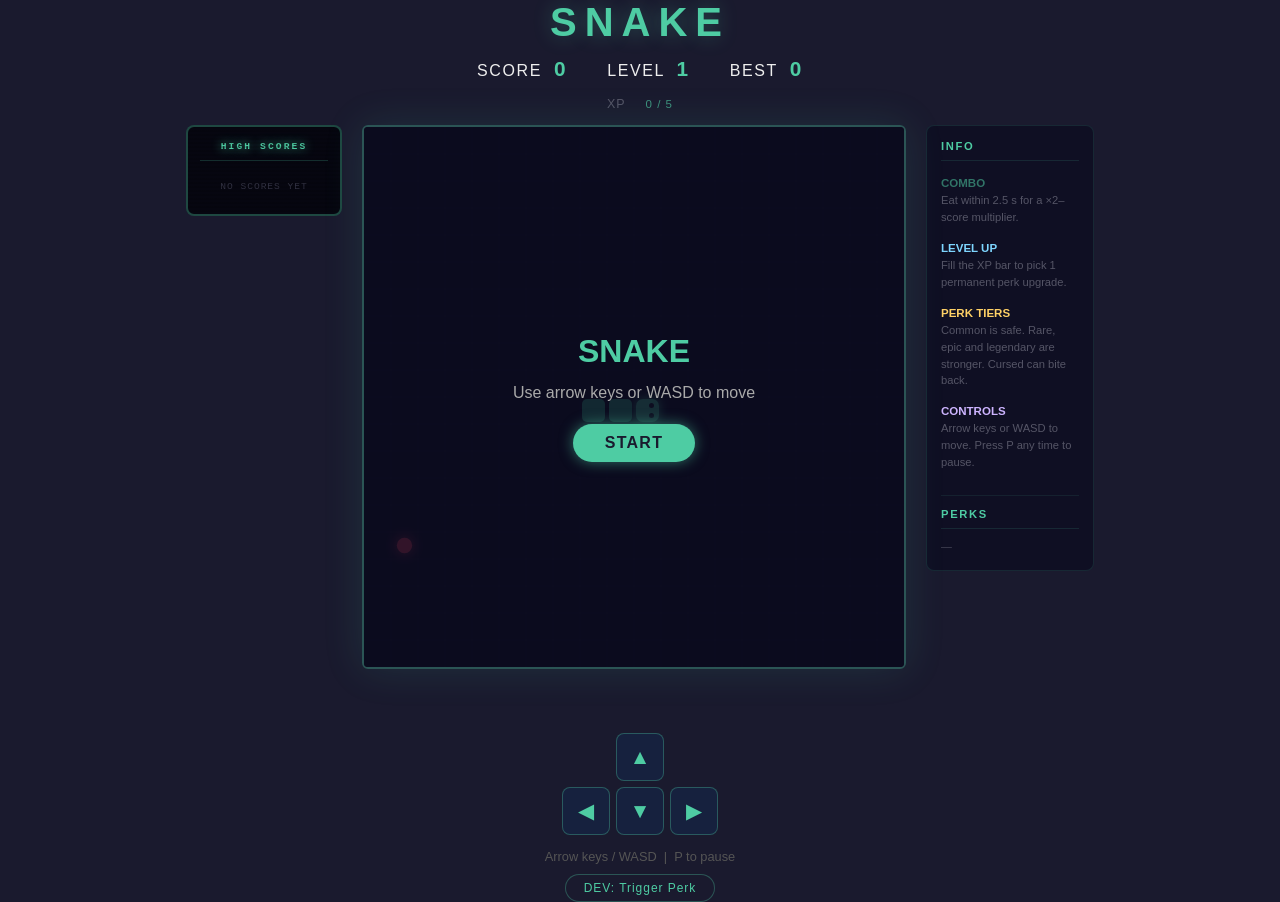
==== snake.html @ e5b510b5 "v1" ====
<!DOCTYPE html>
<html lang="en">
<head>
  <meta charset="UTF-8" />
  <meta name="viewport" content="width=device-width, initial-scale=1.0" />
  <title>Snake</title>
  <style>
    * { box-sizing: border-box; margin: 0; padding: 0; }

    body {
      background: #1a1a2e;
      display: flex;
      flex-direction: column;
      align-items: center;
      justify-content: center;
      min-height: 100vh;
      font-family: 'Segoe UI', sans-serif;
      color: #eee;
      user-select: none;
    }

    h1 {
      font-size: 2.5rem;
      letter-spacing: 0.2em;
      margin-bottom: 12px;
      color: #4ecca3;
      text-shadow: 0 0 20px #4ecca355;
    }

    #scoreboard {
      display: flex;
      gap: 40px;
      margin-bottom: 16px;
      font-size: 1rem;
      letter-spacing: 0.1em;
    }

    #scoreboard span { color: #4ecca3; font-weight: bold; font-size: 1.3rem; }

    #game-area {
      display: flex;
      align-items: flex-start;
      gap: 20px;
    }

    #canvas-wrapper {
      position: relative;
      border: 2px solid #4ecca355;
      border-radius: 6px;
      box-shadow: 0 0 40px #4ecca322;
    }

    #pu-legend {
      width: 168px;
      background: #0f0f23;
      border: 1px solid #4ecca322;
      border-radius: 8px;
      padding: 14px 14px;
      display: flex;
      flex-direction: column;
      gap: 14px;
    }

    #pu-legend h3 {
      font-size: 0.7rem;
      letter-spacing: 0.15em;
      color: #4ecca3;
      text-transform: uppercase;
      border-bottom: 1px solid #4ecca322;
      padding-bottom: 8px;
      margin-bottom: 0;
    }

    .pu-entry {
      font-size: 0.7rem;
      color: #556;
      line-height: 1.5;
    }

    canvas { display: block; border-radius: 4px; }

    #overlay {
      position: absolute;
      inset: 0;
      display: flex;
      flex-direction: column;
      align-items: center;
      justify-content: center;
      background: rgba(10, 10, 30, 0.82);
      border-radius: 4px;
      gap: 14px;
    }

    #overlay h2 { font-size: 2rem; color: #4ecca3; }
    #overlay p  { font-size: 1rem; color: #aaa; }

    #overlay button {
      margin-top: 8px;
      padding: 10px 32px;
      font-size: 1rem;
      background: #4ecca3;
      color: #1a1a2e;
      border: none;
      border-radius: 30px;
      cursor: pointer;
      font-weight: bold;
      letter-spacing: 0.08em;
      transition: transform 0.1s, box-shadow 0.1s;
      box-shadow: 0 0 14px #4ecca388;
    }

    #overlay button:hover { transform: scale(1.06); box-shadow: 0 0 22px #4ecca3cc; }

    #controls {
      margin-top: 18px;
      display: grid;
      grid-template-columns: repeat(3, 48px);
      grid-template-rows: repeat(2, 48px);
      gap: 6px;
    }

    .ctrl-btn {
      width: 48px;
      height: 48px;
      background: #16213e;
      border: 1px solid #4ecca355;
      border-radius: 8px;
      color: #4ecca3;
      font-size: 1.3rem;
      cursor: pointer;
      display: flex;
      align-items: center;
      justify-content: center;
      transition: background 0.1s;
    }

    .ctrl-btn:active { background: #4ecca322; }
    #btn-up    { grid-column: 2; grid-row: 1; }
    #btn-left  { grid-column: 1; grid-row: 2; }
    #btn-down  { grid-column: 2; grid-row: 2; }
    #btn-right { grid-column: 3; grid-row: 2; }

    #hint { margin-top: 14px; font-size: 0.8rem; color: #555; }

    #effects-bar {
      display: flex;
      gap: 10px;
      margin-top: 10px;
      height: 36px;
      align-items: center;
      justify-content: center;
    }
    .effect-badge {
      position: relative;
      padding: 4px 14px 4px 14px;
      border-radius: 20px;
      font-size: 0.75rem;
      font-weight: bold;
      letter-spacing: 0.06em;
      overflow: hidden;
      animation: badgePop 0.2s ease;
      min-width: 110px;
      text-align: center;
    }
    .badge-speed { background: #003a5e; border: 1px solid #00bfff88; color: #00bfff; }
    .badge-ghost { background: #2a0050; border: 1px solid #bf7fff88; color: #bf7fff; }
    .badge-combo { background: #3a2000; border: 1px solid #ffd70088; color: #ffd700; }
    .badge-label { position: relative; z-index: 1; display: block; margin-bottom: 3px; }
    .badge-bar-track {
      position: relative;
      z-index: 1;
      height: 3px;
      border-radius: 2px;
      background: rgba(255,255,255,0.12);
      overflow: hidden;
    }
    .badge-bar-fill {
      height: 100%;
      border-radius: 2px;
      transition: width 0.12s linear;
    }
    .badge-speed .badge-bar-fill { background: #00bfff; box-shadow: 0 0 6px #00bfffaa; }
    .badge-ghost .badge-bar-fill { background: #bf7fff; box-shadow: 0 0 6px #bf7fffaa; }
    .badge-combo .badge-bar-fill { background: #ffd700; box-shadow: 0 0 6px #ffd700aa; }
    @keyframes badgePop {
      from { transform: scale(0.6); opacity: 0; }
      to   { transform: scale(1);   opacity: 1; }
    }

    /* XP bar */
    #xp-bar-row {
      display: flex;
      align-items: center;
      gap: 10px;
      margin-bottom: 14px;
      font-size: 0.78rem;
      color: #556;
      letter-spacing: 0.08em;
    }
    #xp-track {
      flex: 1;
      max-width: 220px;
      height: 7px;
      background: #1e1e3a;
      border-radius: 4px;
      overflow: hidden;
    }
    #xp-fill {
      height: 100%;
      background: linear-gradient(90deg, #4ecca3, #38b28a);
      border-radius: 4px;
      width: 0%;
      transition: width 0.25s ease;
      box-shadow: 0 0 8px #4ecca388;
    }
    #xp-nums { color: #4ecca3aa; font-size: 0.72rem; }

    /* resilience badge */
    .badge-resilience {
      background: #0f2a1a;
      border: 1px solid #66ff8888;
      color: #66ff88;
      padding: 4px 14px;
      border-radius: 20px;
      font-size: 0.75rem;
      font-weight: bold;
    }

    /* level-up overlay */
    #levelup-overlay {
      position: fixed;
      inset: 0;
      background: rgba(10, 10, 30, 0.92);
      display: flex;
      align-items: center;
      justify-content: center;
      z-index: 100;
      backdrop-filter: blur(4px);
    }
    #levelup-modal {
      background: #12122a;
      border: 1px solid #4ecca355;
      border-radius: 14px;
      padding: 36px 32px 28px;
      text-align: center;
      max-width: 640px;
      width: 95vw;
      box-shadow: 0 0 60px #4ecca322;
    }
    #levelup-modal h2 {
      font-size: 2rem;
      color: #4ecca3;
      letter-spacing: 0.2em;
      text-shadow: 0 0 24px #4ecca355;
      margin-bottom: 6px;
    }
    #levelup-modal > p { color: #778; font-size: 0.9rem; margin-bottom: 4px; }
    #perk-cards {
      display: flex;
      gap: 14px;
      margin: 20px 0 16px;
      justify-content: center;
      flex-wrap: wrap;
    }
    .perk-card {
      flex: 1;
      min-width: 140px;
      max-width: 172px;
      background: #0e0e22;
      border: 2px solid #2a2a4a;
      border-radius: 12px;
      padding: 18px 12px 16px;
      cursor: pointer;
      transition: border-color 0.15s, transform 0.15s, box-shadow 0.15s;
      text-align: center;
    }
    .perk-card:hover {
      border-color: var(--perk-color);
      transform: translateY(-6px);
      box-shadow: 0 10px 28px var(--perk-shadow);
    }
    .perk-shortcut {
      display: inline-block;
      font-size: 0.65rem;
      background: #1e1e38;
      color: #556;
      padding: 2px 7px;
      border-radius: 4px;
      margin-bottom: 10px;
      letter-spacing: 0.1em;
    }
    .perk-icon { font-size: 2.2rem; margin-bottom: 10px; line-height: 1; }
    .perk-name {
      font-size: 0.82rem;
      font-weight: bold;
      letter-spacing: 0.1em;
      color: var(--perk-color);
      margin-bottom: 5px;
      text-shadow: 0 0 10px var(--perk-shadow);
    }
    .perk-rank { font-size: 0.66rem; color: #445; margin-bottom: 8px; min-height: 14px; }
    .perk-desc { font-size: 0.73rem; color: #99a; line-height: 1.55; }
    .lu-hint { font-size: 0.72rem; color: #445; letter-spacing: 0.08em; margin-top: 4px; }

    /* tier badges on perk cards */
    .perk-tier {
      display: inline-block;
      font-size: 0.6rem;
      font-weight: bold;
      letter-spacing: 0.14em;
      padding: 2px 8px;
      border-radius: 20px;
      margin-bottom: 8px;
    }
    .tier-common  { background: #1e1e1e; border: 1px solid #666; color: #aaa; }
    .tier-rare    { background: #0d1a33; border: 1px solid #1a6fcc; color: #4d9fff; }
    .tier-epic    { background: #1a0033; border: 1px solid #8800bb; color: #cc44ff;
                    box-shadow: 0 0 8px #cc44ff44; }
    .tier-cursed    { background: #200010; border: 1px solid #cc0033; color: #ff4466;
                      box-shadow: 0 0 10px #ff446655; text-shadow: 0 0 8px #ff446688; }
    .tier-legendary { background: #1a1400; border: 1px solid #ffd700; color: #ffe566;
                      box-shadow: 0 0 14px #ffd70077; text-shadow: 0 0 10px #ffd700aa;
                      animation: legendaryPulse 1.8s ease-in-out infinite; }
    @keyframes legendaryPulse {
      0%, 100% { box-shadow: 0 0 10px #ffd70055; }
      50%       { box-shadow: 0 0 22px #ffd700cc, 0 0 40px #ffd70033; }
    }

    /* active perks list in sidebar */
    #perk-summary h3 {
      font-size: 0.7rem;
      letter-spacing: 0.15em;
      color: #4ecca3;
      text-transform: uppercase;
      border-bottom: 1px solid #4ecca322;
      padding-bottom: 8px;
      margin-bottom: 8px;
    }
    #active-perks { font-size: 0.68rem; line-height: 1.8; }
    .ap-common  { color: #999; }
    .ap-rare    { color: #4d9fff; }
    .ap-epic    { color: #cc44ff; }
    .ap-cursed     { color: #ff4466; text-shadow: 0 0 6px #ff446666; }
    .ap-legendary  { color: #ffe566; text-shadow: 0 0 8px #ffd700aa; font-weight: bold; }

    /* dev perk picker */
    #dev-overlay {
      position: fixed;
      inset: 0;
      background: rgba(10,10,30,0.94);
      display: flex;
      align-items: center;
      justify-content: center;
      z-index: 200;
      backdrop-filter: blur(4px);
    }
    #dev-modal {
      background: #12122a;
      border: 1px solid #4ecca355;
      border-radius: 14px;
      padding: 22px 24px 20px;
      width: min(96vw, 900px);
      max-height: 85vh;
      display: flex;
      flex-direction: column;
      gap: 12px;
      box-shadow: 0 0 60px #4ecca322;
    }
    #dev-modal h2 { font-size: 1rem; color: #4ecca3; letter-spacing: 0.2em; margin: 0; }
    #dev-search {
      background: #0e0e22;
      border: 1px solid #4ecca344;
      border-radius: 8px;
      padding: 6px 12px;
      color: #eee;
      font-size: 0.8rem;
      outline: none;
      width: 100%;
    }
    #dev-perk-list {
      overflow-y: auto;
      display: flex;
      flex-direction: column;
      gap: 4px;
    }
    .dev-perk-row {
      display: flex;
      align-items: center;
      gap: 10px;
      padding: 6px 10px;
      border-radius: 8px;
      cursor: pointer;
      transition: background 0.1s;
      font-size: 0.78rem;
    }
    .dev-perk-row:hover { background: #1e1e3a; }
    .dev-perk-row .dp-icon { font-size: 1.1rem; width: 22px; text-align: center; }
    .dev-perk-row .dp-tier { font-size: 0.6rem; font-weight: bold; letter-spacing: 0.12em;
      padding: 1px 6px; border-radius: 10px; flex-shrink: 0; }
    .dev-perk-row .dp-name { flex: 1; color: #dde; font-weight: bold; }
    .dev-perk-row .dp-desc { color: #667; font-size: 0.72rem; }
    .dev-perk-row .dp-count { color: #445; font-size: 0.68rem; min-width: 32px; text-align: right; }
    #dev-close {
      align-self: flex-end;
      background: none;
      border: 1px solid #4ecca344;
      border-radius: 6px;
      color: #4ecca3;
      padding: 4px 16px;
      cursor: pointer;
      font-size: 0.75rem;
    }

    /* ── Retro High Score Panel ── */
    #hiscore-panel {
      width: 156px;
      background: #060610;
      border: 2px solid #4ecca355;
      border-radius: 8px;
      padding: 14px 12px;
      font-family: 'Courier New', monospace;
      position: relative;
      overflow: hidden;
      flex-shrink: 0;
    }

    #hiscore-panel::after {
      content: '';
      position: absolute;
      inset: 0;
      background: repeating-linear-gradient(
        0deg, transparent, transparent 2px,
        rgba(0,0,0,0.14) 2px, rgba(0,0,0,0.14) 4px
      );
      pointer-events: none;
      border-radius: 6px;
    }

    #hiscore-panel h3 {
      font-size: 0.6rem;
      letter-spacing: 0.22em;
      color: #4ecca3;
      text-transform: uppercase;
      text-align: center;
      margin-bottom: 12px;
      border-bottom: 1px solid #4ecca333;
      padding-bottom: 8px;
      text-shadow: 0 0 10px #4ecca3;
    }

    .hs-row {
      display: flex;
      align-items: center;
      font-size: 0.64rem;
      letter-spacing: 0.1em;
      padding: 3px 0;
      color: #4ecca377;
      font-family: 'Courier New', monospace;
    }

    .hs-row.hs-first  { color: #ffd700; text-shadow: 0 0 8px #ffd70099; }
    .hs-row.hs-second { color: #c0c0c0; text-shadow: 0 0 6px #c0c0c066; }
    .hs-row.hs-third  { color: #cd7f32; text-shadow: 0 0 6px #cd7f3266; }
    .hs-row.hs-new {
      color: #ff6b35 !important;
      text-shadow: 0 0 8px #ff6b3599 !important;
      animation: hsNewBlink 0.7s ease-in-out infinite alternate;
    }

    @keyframes hsNewBlink {
      from { opacity: 1; }
      to   { opacity: 0.4; }
    }

    .hs-rank  { width: 18px; font-size: 0.56rem; color: #446; }
    .hs-name  { flex: 1; padding: 0 5px; letter-spacing: 0.2em; }
    .hs-score { text-align: right; font-size: 0.62rem; }

    /* ── Name Entry Overlay ── */
    #name-entry-overlay {
      position: absolute;
      inset: 0;
      display: flex;
      flex-direction: column;
      align-items: center;
      justify-content: center;
      background: rgba(6, 6, 20, 0.96);
      border-radius: 4px;
      gap: 12px;
      z-index: 20;
      font-family: 'Courier New', monospace;
    }

    #name-entry-overlay .ne-title {
      font-size: 1.4rem;
      color: #4ecca3;
      letter-spacing: 0.25em;
      text-shadow: 0 0 20px #4ecca388;
      animation: neTitlePulse 1s ease-in-out infinite alternate;
    }

    @keyframes neTitlePulse {
      from { text-shadow: 0 0 12px #4ecca3aa; }
      to   { text-shadow: 0 0 32px #4ecca3ff, 0 0 60px #4ecca344; }
    }

    #ne-rank-line {
      font-size: 0.72rem;
      color: #ffd700;
      letter-spacing: 0.16em;
      text-shadow: 0 0 8px #ffd70066;
    }

    #ne-instructions {
      font-size: 0.62rem;
      color: #556;
      letter-spacing: 0.12em;
    }

    .name-input-row { display: flex; gap: 10px; }

    .name-char {
      width: 46px;
      height: 58px;
      background: #090918;
      border: 2px solid #4ecca355;
      border-radius: 6px;
      color: #4ecca3;
      font-family: 'Courier New', monospace;
      font-size: 2rem;
      font-weight: bold;
      text-align: center;
      text-transform: uppercase;
      outline: none;
      caret-color: transparent;
      text-shadow: 0 0 10px #4ecca3;
      box-shadow: inset 0 0 8px #4ecca311;
    }

    .name-char:focus {
      border-color: #4ecca3cc;
      box-shadow: 0 0 14px #4ecca355, inset 0 0 8px #4ecca311;
    }

    #name-confirm-btn {
      margin-top: 4px;
      padding: 9px 30px;
      font-size: 0.9rem;
      background: #4ecca3;
      color: #1a1a2e;
      border: none;
      border-radius: 30px;
      cursor: pointer;
      font-weight: bold;
      letter-spacing: 0.12em;
      font-family: 'Segoe UI', sans-serif;
      box-shadow: 0 0 16px #4ecca388;
      transition: transform 0.1s, box-shadow 0.1s;
    }

    #name-confirm-btn:hover { transform: scale(1.06); box-shadow: 0 0 24px #4ecca3cc; }
  </style>
</head>
<body>

<h1>SNAKE</h1>

<div id="scoreboard">
  <div>SCORE &nbsp;<span id="score">0</span></div>
  <div>LEVEL &nbsp;<span id="level-el">1</span></div>
  <div>BEST &nbsp;<span id="best">0</span></div>
</div>

<div id="xp-bar-row">
  <span>XP</span>
  <div id="xp-track"><div id="xp-fill"></div></div>
  <span id="xp-nums">0 / 5</span>
</div>

<div id="game-area">

<aside id="hiscore-panel">
  <h3>HIGH SCORES</h3>
  <div id="hs-list"></div>
</aside>

<div id="canvas-wrapper">
  <canvas id="c"></canvas>

  <div id="overlay">
    <h2 id="overlay-title">SNAKE</h2>
    <p id="overlay-msg">Use arrow keys or WASD to move</p>
    <button id="start-btn">START</button>
  </div>

  <div id="name-entry-overlay" style="display:none">
    <div class="ne-title">HIGH SCORE!</div>
    <div id="ne-rank-line">RANK #<span id="ne-rank">1</span></div>
    <p id="ne-instructions">ENTER YOUR INITIALS</p>
    <div class="name-input-row">
      <input class="name-char" id="nc0" maxlength="1" autocomplete="off" spellcheck="false" />
      <input class="name-char" id="nc1" maxlength="1" autocomplete="off" spellcheck="false" />
      <input class="name-char" id="nc2" maxlength="1" autocomplete="off" spellcheck="false" />
    </div>
    <button id="name-confirm-btn">OK</button>
  </div>
</div>

<aside id="pu-legend">
  <h3>Info</h3>

  <div class="pu-entry">
    <strong style="color:#4ecca388; font-size:0.72rem;">COMBO</strong><br>
    Eat within 2.5&nbsp;s for a &#215;2&ndash; score multiplier.
  </div>

  <div class="pu-entry">
    <strong style="color:#7ed6ff; font-size:0.72rem;">LEVEL UP</strong><br>
    Fill the XP bar to pick 1 permanent perk upgrade.
  </div>

  <div class="pu-entry">
    <strong style="color:#ffd166; font-size:0.72rem;">PERK TIERS</strong><br>
    Common is safe. Rare, epic and legendary are stronger. Cursed can bite back.
  </div>

  <div class="pu-entry">
    <strong style="color:#cdb4ff; font-size:0.72rem;">CONTROLS</strong><br>
    Arrow keys or WASD to move. Press P any time to pause.
  </div>

  <div id="perk-summary" style="margin-top:10px; border-top:1px solid #4ecca318; padding-top:12px;">
    <h3>Perks</h3>
    <div id="active-perks" style="color:#445;">—</div>
  </div>
</aside>

</div>

<div id="effects-bar"></div>

<div id="controls">
  <button class="ctrl-btn" id="btn-up">&#9650;</button>
  <button class="ctrl-btn" id="btn-left">&#9664;</button>
  <button class="ctrl-btn" id="btn-down">&#9660;</button>
  <button class="ctrl-btn" id="btn-right">&#9654;</button>
</div>

<p id="hint">Arrow keys / WASD &nbsp;|&nbsp; P to pause</p>

<button id="dev-perk-btn" style="margin-top:10px;padding:6px 18px;background:#1a1a2e;border:1px solid #4ecca355;border-radius:20px;color:#4ecca3;font-size:0.75rem;cursor:pointer;letter-spacing:0.08em;">DEV: Trigger Perk</button>

<div id="dev-overlay" style="display:none">
  <div id="dev-modal">
    <h2>DEV — PICK A PERK</h2>
    <input id="dev-search" type="text" placeholder="Search…" autocomplete="off" />
    <div id="dev-perk-list"></div>
    <button id="dev-close">CLOSE</button>
  </div>
</div>

<div id="levelup-overlay" style="display:none">
  <div id="levelup-modal">
    <h2>LEVEL <span id="lu-level">2</span>!</h2>
    <p>You gained a level — choose a permanent upgrade</p>
    <div id="perk-cards"></div>
    <p class="lu-hint">Press 1 · 2 · 3 or click a card</p>
  </div>
</div>

<script>
  // ── canvas setup ──
  let CELL = 28;
  let COLS = 20, ROWS = 20;
  const canvas = document.getElementById('c');
  const ctx    = canvas.getContext('2d');

  function recomputeCell() {
    // Available space: viewport minus sidebar (168px + 20px gap) and surrounding UI (~360px vertical)
    const availW = window.innerWidth  - 228;
    const availH = window.innerHeight - 360;
    CELL = Math.max(8, Math.min(28, Math.floor(availW / COLS), Math.floor(availH / ROWS)));
    canvas.width  = COLS * CELL;
    canvas.height = ROWS * CELL;
  }
  recomputeCell();

  const overlay        = document.getElementById('overlay');
  const overlayTitle   = document.getElementById('overlay-title');
  const overlayMsg     = document.getElementById('overlay-msg');
  const startBtn       = document.getElementById('start-btn');
  const scoreEl        = document.getElementById('score');
  const bestEl         = document.getElementById('best');
  const levelEl        = document.getElementById('level-el');
  const effectsBar     = document.getElementById('effects-bar');
  const xpFill         = document.getElementById('xp-fill');
  const xpNums         = document.getElementById('xp-nums');
  const levelupOverlay = document.getElementById('levelup-overlay');
  const perkCardsEl    = document.getElementById('perk-cards');
  const luLevelEl      = document.getElementById('lu-level');
  const activePerksEl  = document.getElementById('active-perks');

  const DIR = { UP:[0,-1], DOWN:[0,1], LEFT:[-1,0], RIGHT:[1,0] };

  // ── perk definitions: 60 common · 30 rare · 9 epic · 8 cursed · 1 legendary ──
  // effects keys:
  //   shrink, bonusScore, doubleScoreChance, tripleScoreChance,
  //   comboWindow, comboMax, comboNoReset,
  //   selfHits, wallPasses,
  //   burstChance, burstDuration, burstScoreMult,
  //   extraFood, boardExpand:{dx,dy},
  //   bonusXP, xpReqMult
  const PERKS = [
    // ════════════════ COMMON (60) ════════════════
    // Size reduction (12)
    { id:'sw_c1',  tier:'common', name:'Slim I',       icon:'🪶', color:'#4ecca3', shadow:'#1a6650', effects:{ shrink:1 }, desc:'-1 body segment instantly' },
    { id:'sw_c2',  tier:'common', name:'Slim II',      icon:'🪶', color:'#4ecca3', shadow:'#1a6650', effects:{ shrink:1 }, desc:'-1 body segment instantly' },
    { id:'qs_c1',  tier:'common', name:'Lean I',       icon:'🌿', color:'#4ecca3', shadow:'#1a6650', effects:{ shrink:1 }, desc:'-1 body segment instantly' },
    { id:'qs_c2',  tier:'common', name:'Lean II',      icon:'🌿', color:'#4ecca3', shadow:'#1a6650', effects:{ shrink:1 }, desc:'-1 body segment instantly' },
    { id:'lf_c1',  tier:'common', name:'Trim I',       icon:'✂️', color:'#4ecca3', shadow:'#1a6650', effects:{ shrink:1 }, desc:'-1 body segment instantly' },
    { id:'nb_c1',  tier:'common', name:'Compact I',    icon:'🔽', color:'#38d4a8', shadow:'#1a6650', effects:{ shrink:1 }, desc:'-1 body segment instantly' },
    { id:'nb_c2',  tier:'common', name:'Compact II',   icon:'🔽', color:'#38d4a8', shadow:'#1a6650', effects:{ shrink:1 }, desc:'-1 body segment instantly' },
    { id:'da_c1',  tier:'common', name:'Shrink I',     icon:'📉', color:'#38d4a8', shadow:'#1a6650', effects:{ shrink:1 }, desc:'-1 body segment instantly' },
    { id:'da_c2',  tier:'common', name:'Shrink II',    icon:'📉', color:'#38d4a8', shadow:'#1a6650', effects:{ shrink:1 }, desc:'-1 body segment instantly' },
    { id:'ru_c1',  tier:'common', name:'Compress I',   icon:'🗜️', color:'#4ecca3', shadow:'#1a6650', effects:{ shrink:1 }, desc:'-1 body segment instantly' },
    { id:'fl_c1',  tier:'common', name:'Compress II',  icon:'🗜️', color:'#4ecca3', shadow:'#1a6650', effects:{ shrink:1 }, desc:'-1 body segment instantly' },
    { id:'hu_c1',  tier:'common', name:'Minimize I',   icon:'⬇️', color:'#4ecca3', shadow:'#1a6650', effects:{ shrink:1 }, desc:'-1 body segment instantly' },
    // Score (12)
    { id:'ap_c1',  tier:'common', name:'Appetite I',    icon:'🍎', color:'#e94560', shadow:'#6a1025', effects:{ bonusScore:1 }, desc:'+1 score per food' },
    { id:'ap_c2',  tier:'common', name:'Appetite II',   icon:'🍎', color:'#e94560', shadow:'#6a1025', effects:{ bonusScore:1 }, desc:'+1 score per food' },
    { id:'sn_c1',  tier:'common', name:'Snacker',       icon:'🍬', color:'#e94560', shadow:'#6a1025', effects:{ bonusScore:1 }, desc:'+1 score per food' },
    { id:'gl_c1',  tier:'common', name:'Glutton I',     icon:'🍕', color:'#e94560', shadow:'#6a1025', effects:{ bonusScore:1 }, desc:'+1 score per food' },
    { id:'hn_c1',  tier:'common', name:'Hungry I',      icon:'🦁', color:'#e94560', shadow:'#6a1025', effects:{ bonusScore:1 }, desc:'+1 score per food' },
    { id:'lb_c1',  tier:'common', name:'Lucky Bite I',  icon:'🍀', color:'#ff8c00', shadow:'#6a3800', effects:{ doubleScoreChance:5  }, desc:'5% chance to double score' },
    { id:'lb_c2',  tier:'common', name:'Lucky Bite II', icon:'🍀', color:'#ff8c00', shadow:'#6a3800', effects:{ doubleScoreChance:5  }, desc:'5% chance to double score' },
    { id:'br_c1',  tier:'common', name:'Bonus Round',   icon:'🎰', color:'#ff8c00', shadow:'#6a3800', effects:{ doubleScoreChance:6  }, desc:'6% chance to double score' },
    { id:'st_c1',  tier:'common', name:'Sweet Tooth',   icon:'🍩', color:'#e94560', shadow:'#6a1025', effects:{ bonusScore:1 }, desc:'+1 score per food' },
    { id:'ef_c1',  tier:'common', name:'Efficiency I',  icon:'💡', color:'#ffd700', shadow:'#6a5800', effects:{ bonusScore:1 }, desc:'+1 score per food' },
    { id:'gt_c1',  tier:'common', name:'Gold Tooth',    icon:'🦷', color:'#ffd700', shadow:'#6a5800', effects:{ doubleScoreChance:7  }, desc:'7% chance to double score' },
    // Combo (10)
    { id:'ct_c1',  tier:'common', name:'Combo Time I',  icon:'🔥', color:'#ff6b35', shadow:'#6a2800', effects:{ comboWindow:200 }, desc:'+0.2s combo window' },
    { id:'ct_c2',  tier:'common', name:'Combo Time II', icon:'🔥', color:'#ff6b35', shadow:'#6a2800', effects:{ comboWindow:300 }, desc:'+0.3s combo window' },
    { id:'hs_c1',  tier:'common', name:'Hot Streak I',  icon:'🌶️', color:'#ff4500', shadow:'#6a1500', effects:{ comboWindow:250 }, desc:'+0.25s combo window' },
    { id:'mo_c1',  tier:'common', name:'Momentum I',    icon:'🎯', color:'#ff6b35', shadow:'#6a2800', effects:{ comboMax:1   }, desc:'+1 max combo multiplier' },
    { id:'ch_c1',  tier:'common', name:'Chain I',       icon:'⛓️', color:'#ff6b35', shadow:'#6a2800', effects:{ comboWindow:200 }, desc:'+0.2s combo window' },
    { id:'rf_c1',  tier:'common', name:'Rapid Fire I',  icon:'🏹', color:'#ff8c00', shadow:'#6a3800', effects:{ comboWindow:300 }, desc:'+0.3s combo window' },
    { id:'or_c1',  tier:'common', name:'On a Roll I',   icon:'🎳', color:'#ff6b35', shadow:'#6a2800', effects:{ comboWindow:400 }, desc:'+0.4s combo window' },
    { id:'fm_c1',  tier:'common', name:'Flame I',       icon:'🕯️', color:'#ff4500', shadow:'#6a1500', effects:{ comboMax:1   }, desc:'+1 max combo multiplier' },
    { id:'fw_c1',  tier:'common', name:'Flow I',        icon:'🌊', color:'#00bfff', shadow:'#004488', effects:{ comboWindow:200 }, desc:'+0.2s combo window' },
    { id:'cb_c1',  tier:'common', name:'Combo Boost I', icon:'✨', color:'#ffd700', shadow:'#6a5800', effects:{ comboWindow:350 }, desc:'+0.35s combo window' },
    // Survival (12)
    { id:'ts_c1',  tier:'common', name:'Tough Skin I',  icon:'🛡️', color:'#66ff88', shadow:'#1a5030', effects:{ selfHits:1   }, desc:'Survive 1 self-collision' },
    { id:'th_c1',  tier:'common', name:'Thick Hide I',  icon:'🦏', color:'#66ff88', shadow:'#1a5030', effects:{ selfHits:1   }, desc:'Survive 1 self-collision' },
    { id:'ww_c1',  tier:'common', name:'Wall Walker I', icon:'👻', color:'#bf7fff', shadow:'#4a2070', effects:{ wallPasses:1 }, desc:'+1 wall pass, replenish on eat' },
    { id:'ps_c1',  tier:'common', name:'Phase Step I',  icon:'🌀', color:'#bf7fff', shadow:'#4a2070', effects:{ wallPasses:1 }, desc:'+1 wall pass, replenish on eat' },
    { id:'gr_c1',  tier:'common', name:'Grit I',        icon:'💪', color:'#66ff88', shadow:'#1a5030', effects:{ selfHits:1   }, desc:'Survive 1 self-collision' },
    { id:'ba_c1',  tier:'common', name:'Barrier I',     icon:'🔰', color:'#66ff88', shadow:'#1a5030', effects:{ selfHits:1   }, desc:'Survive 1 self-collision' },
    { id:'en_c1',  tier:'common', name:'Endure I',      icon:'🏋️', color:'#66ff88', shadow:'#1a5030', effects:{ selfHits:1   }, desc:'Survive 1 self-collision' },
    { id:'ph_c1',  tier:'common', name:'Phase I',       icon:'💫', color:'#bf7fff', shadow:'#4a2070', effects:{ wallPasses:1 }, desc:'+1 wall pass, replenish on eat' },
    { id:'so_c1',  tier:'common', name:'Shrug Off I',   icon:'🥊', color:'#66ff88', shadow:'#1a5030', effects:{ selfHits:1   }, desc:'Survive 1 self-collision' },
    { id:'ss_c1',  tier:'common', name:'Side Step I',   icon:'💃', color:'#bf7fff', shadow:'#4a2070', effects:{ wallPasses:1 }, desc:'+1 wall pass, replenish on eat' },
    { id:'iw_c1',  tier:'common', name:'Iron Will I',   icon:'⚙️', color:'#66ff88', shadow:'#1a5030', effects:{ selfHits:1   }, desc:'Survive 1 self-collision' },
    { id:'bk_c1',  tier:'common', name:'Breaker I',     icon:'🔨', color:'#bf7fff', shadow:'#4a2070', effects:{ wallPasses:1 }, desc:'+1 wall pass, replenish on eat' },
    // Food / Board (8)
    { id:'ef_f1',  tier:'common', name:'Extra Food I',      icon:'🍇', color:'#ff69b4', shadow:'#6a1040', effects:{ extraFood:1 }, desc:'+1 food spawns on board' },
    { id:'ab_c1',  tier:'common', name:'Abundance I',       icon:'🌽', color:'#ff69b4', shadow:'#6a1040', effects:{ extraFood:1 }, desc:'+1 food spawns on board' },
    { id:'fg_c1',  tier:'common', name:'Fertile Ground I',  icon:'🌱', color:'#66ff88', shadow:'#1a5030', effects:{ extraFood:1 }, desc:'+1 food spawns on board' },
    { id:'cr_c1',  tier:'common', name:'Crop I',            icon:'🌾', color:'#ffd700', shadow:'#6a5800', effects:{ extraFood:1 }, desc:'+1 food spawns on board' },
    { id:'gd_c1',  tier:'common', name:'Gardens I',         icon:'🌷', color:'#ff69b4', shadow:'#6a1040', effects:{ extraFood:1 }, desc:'+1 food spawns on board' },
    { id:'hv_c1',  tier:'common', name:'Harvest I',         icon:'🍂', color:'#ff8c00', shadow:'#6a3800', effects:{ extraFood:1 }, desc:'+1 food spawns on board' },
    { id:'pl_c1',  tier:'common', name:'Plenty I',          icon:'🍱', color:'#ff69b4', shadow:'#6a1040', effects:{ extraFood:1 }, desc:'+1 food spawns on board' },
    { id:'xs_c1',  tier:'common', name:'Extra Serving I',   icon:'🍽️', color:'#ff69b4', shadow:'#6a1040', effects:{ extraFood:1 }, desc:'+1 food spawns on board' },
    // XP (6)
    { id:'ql_c1',  tier:'common', name:'Quick Learner I', icon:'📚', color:'#4d9fff', shadow:'#1a4080', effects:{ bonusXP:1 }, desc:'+1 XP per food eaten' },
    { id:'st_x1',  tier:'common', name:'Study I',         icon:'🎓', color:'#4d9fff', shadow:'#1a4080', effects:{ bonusXP:1 }, desc:'+1 XP per food eaten' },
    { id:'sm_c1',  tier:'common', name:'Sharp Mind I',    icon:'🧠', color:'#4d9fff', shadow:'#1a4080', effects:{ bonusXP:1 }, desc:'+1 XP per food eaten' },
    { id:'wi_c1',  tier:'common', name:'Wisdom I',        icon:'🦉', color:'#4d9fff', shadow:'#1a4080', effects:{ bonusXP:1 }, desc:'+1 XP per food eaten' },
    { id:'sc_c1',  tier:'common', name:'Scholar I',       icon:'📖', color:'#4d9fff', shadow:'#1a4080', effects:{ bonusXP:1 }, desc:'+1 XP per food eaten' },
    { id:'gr_x1',  tier:'common', name:'Growth I',        icon:'🌿', color:'#4d9fff', shadow:'#1a4080', effects:{ bonusXP:1 }, desc:'+1 XP per food eaten' },

    // ════════════════ RARE (30) ════════════════
    // Speed (5)
    { id:'sw_r1',  tier:'rare', name:'Slim III',         icon:'🪶', color:'#4d9fff', shadow:'#1a4080', effects:{ shrink:2 }, desc:'-2 body segments instantly' },
    { id:'sw_r2',  tier:'rare', name:'Slim IV',          icon:'🪶', color:'#4d9fff', shadow:'#1a4080', effects:{ shrink:3 }, desc:'-3 body segments instantly' },
    { id:'sw_r3',  tier:'rare', name:'Slim V',           icon:'🪶', color:'#4d9fff', shadow:'#1a4080', effects:{ shrink:3 }, desc:'-3 body segments instantly' },
    { id:'bl_r1',  tier:'rare', name:'Blitz I',          icon:'⚡', color:'#00bfff', shadow:'#004488', effects:{ burstChance:0.15 }, desc:'15% chance of speed burst on eat' },
    { id:'bl_r2',  tier:'rare', name:'Blitz Surge',      icon:'⚡', color:'#00bfff', shadow:'#004488', effects:{ burstDuration:1000 }, desc:'+1s speed burst duration' },
    // Score (7)
    { id:'ap_r1',  tier:'rare', name:'Appetite III',     icon:'🍎', color:'#e94560', shadow:'#6a1025', effects:{ bonusScore:2 }, desc:'+2 score per food' },
    { id:'ap_r2',  tier:'rare', name:'Appetite IV',      icon:'🍎', color:'#e94560', shadow:'#6a1025', effects:{ bonusScore:3 }, desc:'+3 score per food' },
    { id:'db_r1',  tier:'rare', name:'Double Down',      icon:'💎', color:'#ff8c00', shadow:'#6a3800', effects:{ doubleScoreChance:18 }, desc:'18% chance to double score' },
    { id:'tr_r1',  tier:'rare', name:'Triple Threat',    icon:'🎯', color:'#ff6b35', shadow:'#6a2800', effects:{ tripleScoreChance:12 }, desc:'12% chance to triple score' },
    { id:'gl_r1',  tier:'rare', name:'Glutton II',       icon:'🍕', color:'#e94560', shadow:'#6a1025', effects:{ bonusScore:2 }, desc:'+2 score per food' },
    { id:'hn_r1',  tier:'rare', name:'Hungry II',        icon:'🦁', color:'#e94560', shadow:'#6a1025', effects:{ bonusScore:2 }, desc:'+2 score per food' },
    { id:'gd_r1',  tier:'rare', name:'Gold Fever',       icon:'🥇', color:'#ffd700', shadow:'#6a5800', effects:{ bonusScore:3, doubleScoreChance:8 }, desc:'+3 score · 8% double' },
    // Combo (5)
    { id:'ct_r1',  tier:'rare', name:'Combo Time III',   icon:'🔥', color:'#ff4500', shadow:'#6a1500', effects:{ comboWindow:800  }, desc:'+0.8s combo window' },
    { id:'ct_r2',  tier:'rare', name:'Combo Time IV',    icon:'🔥', color:'#ff4500', shadow:'#6a1500', effects:{ comboWindow:1000 }, desc:'+1s combo window' },
    { id:'cm_r1',  tier:'rare', name:'Combo Master',     icon:'⭐', color:'#ffd700', shadow:'#6a5800', effects:{ comboMax:2 }, desc:'+2 max combo multiplier' },
    { id:'nr_r1',  tier:'rare', name:'Wall Rhythm',      icon:'🌊', color:'#00bfff', shadow:'#004488', effects:{ comboNoReset:true }, desc:'Wall passes don\'t break combo timer' },
    { id:'hs_r1',  tier:'rare', name:'Hot Streak II',    icon:'🌶️', color:'#ff4500', shadow:'#6a1500', effects:{ comboWindow:700, comboMax:1 }, desc:'+0.7s window · +1 max combo' },
    // Survival (6)
    { id:'ts_r1',  tier:'rare', name:'Tough Skin II',    icon:'🛡️', color:'#66ff88', shadow:'#1a5030', effects:{ selfHits:2   }, desc:'Survive 2 self-collisions' },
    { id:'ts_r2',  tier:'rare', name:'Tough Skin III',   icon:'🛡️', color:'#66ff88', shadow:'#1a5030', effects:{ selfHits:3   }, desc:'Survive 3 self-collisions' },
    { id:'ww_r1',  tier:'rare', name:'Wall Walker II',   icon:'👻', color:'#bf7fff', shadow:'#4a2070', effects:{ wallPasses:2 }, desc:'+2 wall passes, replenish on eat' },
    { id:'ww_r2',  tier:'rare', name:'Wall Walker III',  icon:'👻', color:'#bf7fff', shadow:'#4a2070', effects:{ wallPasses:3 }, desc:'+3 wall passes, replenish on eat' },
    { id:'sc_r1',  tier:'rare', name:'Second Chance',    icon:'🔄', color:'#66ff88', shadow:'#1a5030', effects:{ selfHits:2, wallPasses:2 }, desc:'+2 self-hits · +2 wall passes' },
    { id:'gr_r1',  tier:'rare', name:'Grit II',          icon:'💪', color:'#66ff88', shadow:'#1a5030', effects:{ selfHits:3   }, desc:'Survive 3 self-collisions' },
    // Board (4)
    { id:'ex_r1',  tier:'rare', name:'Bigger World I',   icon:'🗺️', color:'#cc44ff', shadow:'#6600aa', effects:{ boardExpand:{dx:2,dy:2} }, desc:'Grid grows by +2×2' },
    { id:'ex_r2',  tier:'rare', name:'Bigger World II',  icon:'🗺️', color:'#cc44ff', shadow:'#6600aa', effects:{ boardExpand:{dx:4,dy:4} }, desc:'Grid grows by +4×4' },
    { id:'ef_r1',  tier:'rare', name:'Extra Food II',    icon:'🍇', color:'#ff69b4', shadow:'#6a1040', effects:{ extraFood:2 }, desc:'+2 food spawns on board' },
    { id:'ef_r2',  tier:'rare', name:'Extra Food III',   icon:'🍇', color:'#ff69b4', shadow:'#6a1040', effects:{ extraFood:3 }, desc:'+3 food spawns on board' },
    // XP (3)
    { id:'ql_r1',  tier:'rare', name:'Quick Learner II', icon:'📚', color:'#4d9fff', shadow:'#1a4080', effects:{ bonusXP:2 }, desc:'+2 XP per food eaten' },
    { id:'xr_r1',  tier:'rare', name:'XP Discount I',   icon:'📉', color:'#4d9fff', shadow:'#1a4080', effects:{ xpReqMult:0.90 }, desc:'-10% XP needed for levels' },
    { id:'xr_r2',  tier:'rare', name:'XP Discount II',  icon:'📉', color:'#4d9fff', shadow:'#1a4080', effects:{ xpReqMult:0.90 }, desc:'-10% XP needed for levels' },

    // ════════════════ EPIC (9) ════════════════
    { id:'sg_e1',  tier:'epic', name:'Singularity',    icon:'🌌', color:'#cc44ff', shadow:'#6600aa',
      effects:{ boardExpand:{dx:8,dy:8}, extraFood:2 },
      desc:'Grid +8×8 · +2 food on board' },
    { id:'ov_e1',  tier:'epic', name:'Omnivore',       icon:'🐲', color:'#cc44ff', shadow:'#6600aa',
      effects:{ bonusScore:8 },
      desc:'+8 score per food eaten' },
    { id:'ic_e1',  tier:'epic', name:'Immortal Coil',  icon:'♾️', color:'#cc44ff', shadow:'#6600aa',
      effects:{ selfHits:5, wallPasses:5 },
      desc:'+5 self-hit shield · +5 wall passes' },
    { id:'hb_e1',  tier:'epic', name:'Hyperblitz',     icon:'🌩️', color:'#00bfff', shadow:'#004488',
      effects:{ burstChance:0.50, burstDuration:3000, burstScoreMult:2 },
      desc:'50% burst chance · +3s duration · ×3 score in burst' },
    { id:'ih_e1',  tier:'epic', name:'Infinite Hunger',icon:'🍄', color:'#cc44ff', shadow:'#6600aa',
      effects:{ extraFood:5 },
      desc:'+5 food spawns on board' },
    { id:'fs_e1',  tier:'epic', name:'Flow State',     icon:'🌀', color:'#cc44ff', shadow:'#6600aa',
      effects:{ comboWindow:5000, comboNoReset:true },
      desc:'+5s combo window, combos never expire on wall' },
    { id:'mo_e1',  tier:'epic', name:'Minimize',       icon:'⬇️', color:'#00bfff', shadow:'#004488',
      effects:{ shrink:6 },
      desc:'-6 body segments instantly' },
    { id:'xs_e1',  tier:'epic', name:'XP Surge',       icon:'🚀', color:'#cc44ff', shadow:'#6600aa',
      effects:{ xpReqMult:0.50 },
      desc:'Halve all future XP requirements' },
    { id:'bw_e1',  tier:'epic', name:'Big World',      icon:'🌍', color:'#cc44ff', shadow:'#6600aa',
      effects:{ boardExpand:{dx:12,dy:12}, extraFood:4 },
      desc:'Grid +12×12 · +4 food on board' },


    // ════════════════ CURSED (8) ════════════════
    // High benefit + negative effect. New effect keys:
    //   extraGrowth   – snake grows N extra segments per food eaten
    //   forcedBurst   – snake always moves at burst speed
    //   wallDamage    – each wall pass costs N self-hit shields (die if empty)
    { id:'bl_cu1', tier:'cursed', name:'Blood Pact',      icon:'🩸', color:'#ff4466', shadow:'#660022',
      effects:{ bonusScore:15, extraGrowth:3 },
      desc:'+15 score per food · ⚠ grow 3 extra segments per eat' },
    { id:'in_cu1', tier:'cursed', name:'Insatiable',      icon:'🦈', color:'#ff4466', shadow:'#660022',
      effects:{ extraFood:8, bonusScore:8, extraGrowth:2 },
      desc:'+8 food · +8 score · ⚠ grow 2 extra per eat' },
    { id:'fr_cu1', tier:'cursed', name:'Frenzy',          icon:'💀', color:'#ff4466', shadow:'#660022',
      effects:{ burstScoreMult:5, forcedBurst:true },
      desc:'×6 score in burst · ⚠ permanently at burst speed' },
    { id:'dm_cu1', tier:'cursed', name:'Damnation',       icon:'😈', color:'#ff4466', shadow:'#660022',
      effects:{ selfHits:12, wallPasses:12, wallDamage:3 },
      desc:'+12 shield & wall passes · ⚠ each wall pass costs 3 shields' },
    { id:'gs_cu1', tier:'cursed', name:'Gluttony\'s Sin', icon:'🌋', color:'#ff4466', shadow:'#660022',
      effects:{ boardExpand:{dx:14,dy:14}, extraFood:10, extraGrowth:4 },
      desc:'Grid +14×14 · +10 food · ⚠ grow 4 extra per eat' },
    { id:'wc_cu1', tier:'cursed', name:'Warped Coil',     icon:'🌀', color:'#ff4466', shadow:'#660022',
      effects:{ wallPasses:25, comboWindow:8000, comboNoReset:true, wallDamage:2 },
      desc:'+25 wall passes · +8s combo · ⚠ each pass costs 2 shields' },
    { id:'sc_cu1', tier:'cursed', name:'Soul Crusher',    icon:'⚠️', color:'#ff4466', shadow:'#660022',
      effects:{ bonusScore:25, xpReqMult:0.15, forcedBurst:true, extraGrowth:5 },
      desc:'+25 score · -85% XP req · ⚠ burst speed + grow 5 extra per eat' },
    { id:'oc_cu1', tier:'cursed', name:'Omega Coil',      icon:'🔱', color:'#ff4466', shadow:'#660022',
      effects:{ shrink:8, bonusScore:10, selfHits:5, extraGrowth:10 },
      desc:'-8 size now · +10 score · +5 shield · ⚠ grow 10 extra per eat' },

    // ════════════════ LEGENDARY (1) ════════════════
    { id:'as_e1',  tier:'legendary', name:'Ascendant', icon:'👑', color:'#ffd700', shadow:'#6a5800',
      effects:{ bonusScore:5, shrink:2, selfHits:3, wallPasses:3, comboMax:3, extraFood:2 },
      desc:'+5 score · -2 size · +3 shield · +3 walls · +3 combo · +2 food' },
  ];

  const PERK_MAP = Object.fromEntries(PERKS.map(p => [p.id, p]));

  // ── state ──
  let snake, dir, dirQueue, foods, maxFoods, score, best, running, paused;
  let particles;
  let speedActive, speedEnd, burstScoreMult;
  let ghostWalls, maxGhostWalls;
  let combo, lastEatTime;
  let xp, xpNeeded, playerLevel, playerPerks, selfHitsLeft, levelUpPending;

  const BLITZ_DURATION_BASE = 3000;

  best = parseInt(localStorage.getItem('snakeBest') || '0');
  bestEl.textContent = best;

  // ── high scores ──
  const HS_KEY = 'snakeHiScores';
  const HS_MAX = 10;
  let hiScores = JSON.parse(localStorage.getItem(HS_KEY) || '[]');

  function qualifiesForHiScore(s) {
    if (s <= 0) return false;
    if (hiScores.length < HS_MAX) return true;
    return s > hiScores[hiScores.length - 1].score;
  }

  function saveHiScore(name, s) {
    hiScores.push({ name: name.toUpperCase(), score: s, fresh: true });
    hiScores.sort((a, b) => b.score - a.score);
    if (hiScores.length > HS_MAX) hiScores.length = HS_MAX;
    localStorage.setItem(HS_KEY, JSON.stringify(hiScores.map(e => ({ name: e.name, score: e.score }))));
  }

  function renderHiScores() {
    const list = document.getElementById('hs-list');
    if (!list) return;
    if (hiScores.length === 0) {
      list.innerHTML = '<div class="hs-row" style="justify-content:center;color:#334;font-size:0.6rem;letter-spacing:0.1em;padding:8px 0;">NO SCORES YET</div>';
      return;
    }
    list.innerHTML = hiScores.map((e, i) => {
      let cls = 'hs-row';
      if (i === 0) cls += ' hs-first';
      else if (i === 1) cls += ' hs-second';
      else if (i === 2) cls += ' hs-third';
      if (e.fresh) cls += ' hs-new';
      return `<div class="${cls}">` +
        `<span class="hs-rank">${i + 1}.</span>` +
        `<span class="hs-name">${e.name || '???'}</span>` +
        `<span class="hs-score">${e.score}</span>` +
        `</div>`;
    }).join('');
  }

  // ── helpers ──
  function rnd(n) { return Math.floor(Math.random() * n); }

  function shuffle(arr) {
    const a = arr.slice();
    for (let i = a.length - 1; i > 0; i--) {
      const j = rnd(i + 1); [a[i], a[j]] = [a[j], a[i]];
    }
    return a;
  }

  // Sum a numeric effect across all picked perks
  function sumFx(key) {
    let total = 0;
    for (const [id, count] of Object.entries(playerPerks)) {
      const fx = PERK_MAP[id].effects[key];
      if (typeof fx === 'number') total += fx * count;
    }
    return total;
  }

  // Product of all xpReqMult values
  function xpReqProduct() {
    let prod = 1;
    for (const [id, count] of Object.entries(playerPerks)) {
      const fx = PERK_MAP[id].effects.xpReqMult;
      if (fx != null) prod *= Math.pow(fx, count);
    }
    return prod;
  }

  function hasFx(key) {
    return Object.keys(playerPerks).some(id => PERK_MAP[id].effects[key]);
  }

  function xpForLevel(level) {
    const base = Math.ceil(5 * Math.pow(1.1, level - 1));
    return Math.max(1, Math.round(base * xpReqProduct()));
  }

  function occupiedSet() {
    const s = new Set(snake.map(p => p[0]+','+p[1]));
    foods.forEach(f => s.add(f[0]+','+f[1]));
    return s;
  }

  function spawnFoods() {
    while (foods.length < maxFoods) {
      const occ = occupiedSet();
      const free = COLS * ROWS - snake.length - foods.length;
      if (free <= 0) break;
      let f;
      do { f = [rnd(COLS), rnd(ROWS)]; } while (occ.has(f[0]+','+f[1]));
      foods.push(f);
    }
  }

  function pruneOutOfBoundsFoods() {
    foods = foods.filter(f => f[0] < COLS && f[1] < ROWS);
    spawnFoods();
  }

  function expandBoard(dx, dy) {
    COLS += dx;
    ROWS += dy;
    recomputeCell();
    pruneOutOfBoundsFoods();
  }

  function spawnParticles(cx, cy, color, count) {
    count = count || 10;
    for (let i = 0; i < count; i++) {
      const angle = Math.random() * Math.PI * 2;
      const speed = 1.5 + Math.random() * 3;
      particles.push({
        x: cx * CELL + CELL / 2, y: cy * CELL + CELL / 2,
        vx: Math.cos(angle) * speed, vy: Math.sin(angle) * speed,
        r: 2 + Math.random() * 3,
        alpha: 1,
        color,
        decay: 0.035 + Math.random() * 0.04,
      });
    }
  }

  // ── init ──
  function init() {
    COLS = 20; ROWS = 20;
    recomputeCell();

    const cx = Math.floor(COLS / 2), cy = Math.floor(ROWS / 2);
    snake          = [[cx, cy], [cx-1, cy], [cx-2, cy]];
    dir            = DIR.RIGHT;
    dirQueue       = [];
    score          = 0;
    xp             = 0;
    playerLevel    = 1;
    playerPerks    = {};
    selfHitsLeft   = 0;
    levelUpPending = false;
    maxFoods       = 1;
    foods          = [];
    scoreEl.textContent = 0;
    levelEl.textContent = 1;
    paused         = false;
    particles      = [];
    speedActive    = false; speedEnd = 0;
    burstScoreMult = 1;
    ghostWalls     = 0; maxGhostWalls = 0;
    combo          = 0;
    lastEatTime    = 0;
    xpNeeded       = xpForLevel(1);
    spawnFoods();
    effectsBar.innerHTML = '';
    levelupOverlay.style.display = 'none';
    refreshXPBar();
    refreshPerks();
    hiScores.forEach(e => delete e.fresh);
    renderHiScores();
  }

  // ── XP & leveling ──
  function refreshXPBar() {
    const pct = Math.min(100, (xp / xpNeeded) * 100);
    xpFill.style.width = pct + '%';
    xpNums.textContent = xp + ' / ' + xpNeeded;
  }

  function gainXP(amount) {
    xp += amount;
    while (xp >= xpNeeded) {
      xp -= xpNeeded;
      playerLevel++;
      levelEl.textContent = playerLevel;
      xpNeeded = xpForLevel(playerLevel);
      levelUpPending = true;
    }
    refreshXPBar();
  }

  // ── tier-weighted selection ──
  function pickTier() {
    const lvl = playerLevel;
    // weights: [common, rare, epic, cursed, legendary]
    let w;
    if      (lvl <= 3)  w = [80, 18, 2, 0, 0];
    else if (lvl <= 8)  w = [60, 35, 4, 0, 1];
    else if (lvl <= 15) w = [40, 43, 14, 2, 1];
    else if (lvl <= 25) w = [25, 38, 24, 10, 3];
    else                w = [15, 28, 28, 22, 7];
    const total = w[0] + w[1] + w[2] + w[3] + w[4];
    const r = Math.random() * total;
    if (r < w[0])                         return 'common';
    if (r < w[0]+w[1])                    return 'rare';
    if (r < w[0]+w[1]+w[2])               return 'epic';
    if (r < w[0]+w[1]+w[2]+w[3])          return 'cursed';
    return 'legendary';
  }

  function pickPerkOfTier(tier, excluded) {
    const pool = PERKS.filter(p => p.tier === tier && !excluded.has(p.id));
    if (pool.length === 0) return null;
    return pool[rnd(pool.length)];
  }

  function showLevelUp() {
    paused = true;
    luLevelEl.textContent = playerLevel;
    const excluded = new Set();
    const chosen = [];
    for (let i = 0; i < 3; i++) {
      let tier = pickTier();
      let perk = pickPerkOfTier(tier, excluded);
      // fallback: try other tiers if exhausted
      if (!perk) {
        const fallbacks = ['common', 'rare', 'epic', 'cursed', 'legendary'].filter(t => t !== tier);
        for (const ft of fallbacks) {
          perk = pickPerkOfTier(ft, excluded);
          if (perk) break;
        }
      }
      if (!perk) break;
      excluded.add(perk.id);
      chosen.push(perk);
    }

    perkCardsEl.innerHTML = '';
    chosen.forEach((perk, i) => {
      const isOwned = !!playerPerks[perk.id];
      const card = document.createElement('div');
      card.className = 'perk-card';
      card.style.setProperty('--perk-color', perk.color);
      card.style.setProperty('--perk-shadow', perk.shadow + '99');
      card.innerHTML =
        `<div class="perk-shortcut">${i+1}</div>` +
        `<div class="perk-tier tier-${perk.tier}">${perk.tier.toUpperCase()}</div>` +
        `<div class="perk-icon">${perk.icon}</div>` +
        `<div class="perk-name">${perk.name}</div>` +
        `<div class="perk-rank">${isOwned ? 'STACK ×'+(playerPerks[perk.id]+1) : (perk.tier === 'cursed' ? '⚠ CURSED!' : perk.tier === 'legendary' ? '★ LEGENDARY!' : 'NEW!')}</div>` +
        `<div class="perk-desc">${perk.desc}</div>`;
      card.addEventListener('click', () => selectPerk(perk.id));
      perkCardsEl.appendChild(card);
    });
    levelupOverlay._perkIds = chosen.map(p => p.id);
    levelupOverlay.style.display = 'flex';
  }

  function selectPerk(id) {
    applyPerk(id);
    levelupOverlay.style.display = 'none';
    levelUpPending = false;
    paused = false;
  }

  function applyPerk(id) {
    playerPerks[id] = (playerPerks[id] || 0) + 1;
    const fx = PERK_MAP[id].effects;

    // Instant one-time effects
    if (fx.shrink)      { const cut = Math.min(fx.shrink, snake.length - 3); if (cut > 0) snake.splice(snake.length - cut, cut); }
    if (fx.selfHits)     selfHitsLeft  += fx.selfHits;
    if (fx.wallPasses)  { maxGhostWalls += fx.wallPasses; ghostWalls += fx.wallPasses; }
    if (fx.extraFood)   { maxFoods += fx.extraFood; spawnFoods(); }
    if (fx.boardExpand) expandBoard(fx.boardExpand.dx, fx.boardExpand.dy);

    // Recompute XP needed (xpReqMult perks change the formula)
    xpNeeded = xpForLevel(playerLevel);
    refreshXPBar();

    // Recompute derived burst/score state
    burstScoreMult = 1 + sumFx('burstScoreMult');

    refreshPerks();
    refreshEffects();
  }

  function refreshPerks() {
    const entries = Object.entries(playerPerks);
    if (entries.length === 0) { activePerksEl.innerHTML = '<span style="color:#445">—</span>'; return; }
    activePerksEl.innerHTML = entries.map(([id, count]) => {
      const def = PERK_MAP[id];
      const cls = 'ap-' + def.tier;
      const stk = count > 1 ? ` <span style="color:#445">×${count}</span>` : '';
      return `<span class="${cls}">${def.icon} ${def.name}${stk}</span>`;
    }).join('<br>');
  }

  function badge(cls, label, pct) {
    return `<span class="effect-badge ${cls}">` +
      `<span class="badge-label">${label}</span>` +
      `<span class="badge-bar-track"><span class="badge-bar-fill" style="width:${pct}%"></span></span>` +
      `</span>`;
  }

  function refreshEffects() {
    const now = Date.now();
    const totalBurst = BLITZ_DURATION_BASE + sumFx('burstDuration');
    const badges = [];
    if (hasFx('forcedBurst')) {
      badges.push(badge('badge-speed', '💀 CURSED', 100));
    } else if (speedActive) {
      badges.push(badge('badge-speed', '⚡ BLITZ', Math.max(0, (speedEnd - now) / totalBurst * 100)));
    }
    if (ghostWalls > 0) badges.push(`<span class="effect-badge badge-ghost">👻 ×${ghostWalls} WALL</span>`);
    if (combo >= 2) {
      const comboWindow = 2500 + sumFx('comboWindow');
      const comboPct = Math.max(0, (1 - (now - lastEatTime) / comboWindow) * 100);
      badges.push(badge('badge-combo', '×' + combo + ' COMBO', comboPct));
    }
    if (selfHitsLeft > 0) badges.push(`<span class="effect-badge badge-resilience">🛡️ ×${selfHitsLeft} SHIELD</span>`);
    effectsBar.innerHTML = badges.join('');
  }

  function tickEffectBars() {
    const now = Date.now();
    if (speedActive && !hasFx('forcedBurst')) {
      const el = effectsBar.querySelector('.badge-speed .badge-bar-fill');
      const totalBurst = BLITZ_DURATION_BASE + sumFx('burstDuration');
      if (el) el.style.width = Math.max(0, (speedEnd - now) / totalBurst * 100) + '%';
    }
    if (combo >= 2) {
      const el = effectsBar.querySelector('.badge-combo .badge-bar-fill');
      const comboWindow = 2500 + sumFx('comboWindow');
      if (el) el.style.width = Math.max(0, (1 - (now - lastEatTime) / comboWindow) * 100) + '%';
    }
  }

  // ── draw ──
  const SNAKE_HEAD  = '#4ecca3';
  const SNAKE_BODY  = '#38b28a';
  const FOOD_COLOR  = '#e94560';
  const GRID_COLOR  = '#ffffff08';
  const BG_COLOR    = '#0f0f23';

  function draw() {
    ctx.fillStyle = BG_COLOR;
    ctx.fillRect(0, 0, canvas.width, canvas.height);

    // grid
    ctx.strokeStyle = GRID_COLOR;
    ctx.lineWidth = 1;
    for (let x = 0; x <= COLS; x++) {
      ctx.beginPath(); ctx.moveTo(x*CELL, 0); ctx.lineTo(x*CELL, canvas.height); ctx.stroke();
    }
    for (let y = 0; y <= ROWS; y++) {
      ctx.beginPath(); ctx.moveTo(0, y*CELL); ctx.lineTo(canvas.width, y*CELL); ctx.stroke();
    }

    const now = Date.now();

    // all food items (pulsing dots)
    foods.forEach((fd, idx) => {
      const pulse = 0.85 + 0.15 * Math.sin(now / 200 + idx * 1.3);
      const fr = (CELL / 2 - 3) * pulse;
      const fx = fd[0] * CELL + CELL / 2;
      const fy = fd[1] * CELL + CELL / 2;
      ctx.shadowBlur  = 14;
      ctx.shadowColor = FOOD_COLOR;
      ctx.fillStyle   = FOOD_COLOR;
      ctx.beginPath(); ctx.arc(fx, fy, fr, 0, Math.PI * 2); ctx.fill();
      ctx.shadowBlur = 0;
    });

    // snake
    const hasWall = maxGhostWalls > 0;
    const headCol = hasWall ? '#bf7fff' : (speedActive ? '#00bfff' : SNAKE_HEAD);
    const bodyCol = hasWall ? '#9933cc' : (speedActive ? '#0077aa' : SNAKE_BODY);
    snake.forEach(([x, y], i) => {
      const isHead = i === 0;
      const r = CELL - 4;
      const px = x * CELL + 2, py = y * CELL + 2;

      ctx.shadowBlur  = isHead ? 12 : 0;
      ctx.shadowColor = headCol;
      ctx.fillStyle   = isHead ? headCol : bodyCol;
      if (hasWall) ctx.globalAlpha = 0.82;

      roundRect(ctx, px, py, r, r, isHead ? 7 : 5);
      ctx.fill();
      ctx.globalAlpha = 1;

      if (isHead) {
        const [dx, dy] = dir;
        ctx.shadowBlur = 0;
        ctx.fillStyle = '#1a1a2e';
        const e1x = px + r/2 + dy * 5;
        const e1y = py + r/2 + dx * 5;
        const e2x = px + r/2 - dy * 5;
        const e2y = py + r/2 - dx * 5;
        const eo = 4;
        ctx.beginPath(); ctx.arc(e1x + dx*eo, e1y + dy*eo, 2.5, 0, Math.PI*2); ctx.fill();
        ctx.beginPath(); ctx.arc(e2x + dx*eo, e2y + dy*eo, 2.5, 0, Math.PI*2); ctx.fill();
      }
    });
    ctx.shadowBlur = 0;

    // particles
    particles.forEach(p => {
      ctx.globalAlpha = p.alpha;
      ctx.fillStyle   = p.color;
      ctx.shadowBlur  = 6;
      ctx.shadowColor = p.color;
      ctx.beginPath(); ctx.arc(p.x, p.y, p.r, 0, Math.PI * 2); ctx.fill();
    });
    ctx.globalAlpha = 1;
    ctx.shadowBlur  = 0;

    tickEffectBars();
  }

  function roundRect(ctx, x, y, w, h, r) {
    ctx.beginPath();
    ctx.moveTo(x + r, y);
    ctx.lineTo(x + w - r, y);
    ctx.arcTo(x + w, y, x + w, y + r, r);
    ctx.lineTo(x + w, y + h - r);
    ctx.arcTo(x + w, y + h, x + w - r, y + h, r);
    ctx.lineTo(x + r, y + h);
    ctx.arcTo(x, y + h, x, y + h - r, r);
    ctx.lineTo(x, y + r);
    ctx.arcTo(x, y, x + r, y, r);
    ctx.closePath();
  }

  // ── step ──
  function step() {
    if (dirQueue.length > 0) dir = dirQueue.shift();
    const head = [snake[0][0] + dir[0], snake[0][1] + dir[1]];
    const now  = Date.now();

    // wall collision — wall passes let you wrap
    if (head[0] < 0 || head[0] >= COLS || head[1] < 0 || head[1] >= ROWS) {
      if (ghostWalls > 0) {
        const noReset = hasFx('comboNoReset');
        const prevEatTime = lastEatTime;
        head[0] = (head[0] + COLS) % COLS;
        head[1] = (head[1] + ROWS) % ROWS;
        ghostWalls--;
        const wallDmg = sumFx('wallDamage');
        if (wallDmg > 0) {
          selfHitsLeft -= wallDmg;
          spawnParticles(head[0], head[1], '#ff4466', 10);
          if (selfHitsLeft <= 0) { selfHitsLeft = 0; return endGame(); }
        }
        if (noReset) lastEatTime = prevEatTime; // preserve combo timer on wall pass
        refreshEffects();
      } else {
        return endGame();
      }
    }
    // self collision
    if (snake.some(s => s[0] === head[0] && s[1] === head[1])) {
      if (selfHitsLeft > 0) {
        selfHitsLeft--;
        spawnParticles(head[0], head[1], '#ff4444', 8);
        refreshEffects();
      } else {
        return endGame();
      }
    }

    snake.unshift(head);

    // check if head hit any food
    const foodIdx = foods.findIndex(f => f[0] === head[0] && f[1] === head[1]);
    if (foodIdx !== -1) {
      const comboWindow = 2500 + sumFx('comboWindow');
      const maxCombo    = 4 + sumFx('comboMax');
      combo = (now - lastEatTime < comboWindow) ? Math.min(combo + 1, maxCombo) : 1;
      lastEatTime = now;

      const bonusPts = sumFx('bonusScore');
      const isBurst = speedActive || hasFx('forcedBurst');
      let pts = combo * (isBurst ? burstScoreMult : 1) + bonusPts;

      // double/triple score chance
      const dChance = sumFx('doubleScoreChance') / 100;
      const tChance = sumFx('tripleScoreChance') / 100;
      if (Math.random() < tChance) pts *= 3;
      else if (Math.random() < dChance) pts *= 2;

      score += Math.round(pts);
      scoreEl.textContent = score;
      if (score > best) { best = score; bestEl.textContent = best; localStorage.setItem('snakeBest', best); }

      spawnParticles(foods[foodIdx][0], foods[foodIdx][1], FOOD_COLOR, 12);
      foods.splice(foodIdx, 1);
      spawnFoods();

      // blitz burst
      const totalBurstChance = sumFx('burstChance');
      if (!speedActive && totalBurstChance > 0 && Math.random() < totalBurstChance) {
        speedActive    = true;
        const totalBurstDur = BLITZ_DURATION_BASE + sumFx('burstDuration');
        speedEnd       = now + totalBurstDur;
        burstScoreMult = 1 + sumFx('burstScoreMult');
      }

      // replenish wall passes on eat (up to max)
      ghostWalls = maxGhostWalls;

      // XP gain
      const xpGain = 1 + sumFx('bonusXP');
      gainXP(xpGain);

      refreshEffects();

      // only grow on level-up; otherwise remove tail
      if (!levelUpPending) {
        snake.pop();
      } else {
        // grow 1 (tail not popped) + extra cursed growth
        const extra = sumFx('extraGrowth');
        for (let i = 0; i < extra; i++) snake.push([...snake[snake.length - 1]]);
      }
    } else {
      snake.pop();
    }

    // trigger level-up overlay (draw happens in gameFrame after step returns)
    if (levelUpPending) {
      showLevelUp();
      levelUpPending = false;
    }
  }

  // ── speed ──
  function getDelay() {
    let base;
    if      (score < 5)  base = 220;
    else if (score < 50) base = 180;
    else if (score < 100) base = 150;
    else if (score < 150) base = 120;
    else                 base = 100;
    return Math.max(40, (speedActive || hasFx('forcedBurst')) ? Math.round(base * 0.55) : base);
  }

  let lastTime = 0, accumulated = 0;

  function gameFrame(ts) {
    if (!running) return;
    if (paused)   { lastTime = ts; accumulated = 0; requestAnimationFrame(gameFrame); return; }

    const now   = Date.now();
    const delta = ts - lastTime;
    lastTime = ts;
    accumulated += delta;

    // expire timed effects
    if (speedActive && now >= speedEnd) { speedActive = false; refreshEffects(); }

    // update particles
    particles = particles.filter(p => {
      p.x += p.vx;
      p.y += p.vy;
      p.vy += 0.09;
      p.alpha -= p.decay;
      p.r *= 0.97;
      return p.alpha > 0;
    });

    const delay = getDelay();
    while (accumulated >= delay) {
      accumulated -= delay;
      step();
      if (paused) break;
    }

    draw();
    requestAnimationFrame(gameFrame);
  }

  // ── start / end ──
  function startGame() {
    init();
    draw();
    overlay.style.display = 'none';
    running = true;
    lastTime = performance.now();
    accumulated = 0;
    requestAnimationFrame(gameFrame);
  }

  function endGame() {
    running = false;
    if (qualifiesForHiScore(score)) {
      const rank = hiScores.filter(e => e.score > score).length + 1;
      showNameEntry(rank);
    } else {
      overlayTitle.textContent = 'GAME OVER';
      overlayMsg.textContent   = `Score: ${score}  ·  Level: ${playerLevel}`;
      startBtn.textContent     = 'PLAY AGAIN';
      overlay.style.display    = 'flex';
    }
  }

  // ── input ──
  const keyMap = {
    ArrowUp:'UP', w:'UP', W:'UP',
    ArrowDown:'DOWN', s:'DOWN', S:'DOWN',
    ArrowLeft:'LEFT', a:'LEFT', A:'LEFT',
    ArrowRight:'RIGHT', d:'RIGHT', D:'RIGHT',
  };

  const opposite = { UP:'DOWN', DOWN:'UP', LEFT:'RIGHT', RIGHT:'LEFT' };

  function isTypingTarget(target) {
    if (!target) return false;
    const tag = target.tagName;
    return tag === 'INPUT' || tag === 'TEXTAREA' || target.isContentEditable;
  }

  document.addEventListener('keydown', e => {
    if (isTypingTarget(e.target)) return;
    if (levelupOverlay.style.display !== 'none') {
      const ids = levelupOverlay._perkIds || [];
      if (e.key === '1' && ids[0]) { selectPerk(ids[0]); return; }
      if (e.key === '2' && ids[1]) { selectPerk(ids[1]); return; }
      if (e.key === '3' && ids[2]) { selectPerk(ids[2]); return; }
      return;
    }
    if (e.key === ' ' && !running) { e.preventDefault(); startGame(); return; }
    if (e.key === 'p' || e.key === 'P') { paused = !paused; return; }
    const d = keyMap[e.key];
    if (!d) return;
    e.preventDefault();
    if (!running) return;
    enqueueDir(d);
  });

  document.getElementById('btn-up').addEventListener('click',    () => tryDir('UP'));
  document.getElementById('btn-down').addEventListener('click',  () => tryDir('DOWN'));
  document.getElementById('btn-left').addEventListener('click',  () => tryDir('LEFT'));
  document.getElementById('btn-right').addEventListener('click', () => tryDir('RIGHT'));

  function enqueueDir(d) {
    const lastDir = dirQueue.length > 0 ? dirQueue[dirQueue.length - 1] : dir;
    const lastName = Object.keys(DIR).find(k => DIR[k] === lastDir);
    if (d === opposite[lastName]) return;
    if (d === lastName) return;
    if (dirQueue.length < 3) dirQueue.push(DIR[d]);
  }

  function tryDir(d) {
    if (!running) return;
    enqueueDir(d);
  }

  const devOverlay  = document.getElementById('dev-overlay');
  const devList      = document.getElementById('dev-perk-list');
  const devSearch    = document.getElementById('dev-search');

  function renderDevList(filter) {
    filter = (filter || '').toLowerCase();
    devList.innerHTML = '';
    const tiers = ['common', 'rare', 'epic', 'cursed', 'legendary'];
    tiers.forEach(tier => {
      const pool = PERKS.filter(p => p.tier === tier &&
        (!filter || p.name.toLowerCase().includes(filter) || p.desc.toLowerCase().includes(filter)));
      if (!pool.length) return;
      const hdr = document.createElement('div');
      const tierColor = { common:'#4ecca388', rare:'#4d9fff88', epic:'#cc44ff88', cursed:'#ff446688', legendary:'#ffd70088' }[tier];
      hdr.style.cssText = `font-size:0.62rem;letter-spacing:0.18em;color:${tierColor};padding:6px 10px 2px;text-transform:uppercase;`;
      hdr.textContent = tier;
      devList.appendChild(hdr);
      pool.forEach(p => {
        const row = document.createElement('div');
        row.className = 'dev-perk-row';
        const count = playerPerks[p.id] || 0;
        const tierCls = { common:'tier-common', rare:'tier-rare', epic:'tier-epic', cursed:'tier-cursed', legendary:'tier-legendary' }[p.tier];
        row.innerHTML =
          `<span class="dp-icon">${p.icon}</span>` +
          `<span class="dp-tier ${tierCls}">${p.tier.toUpperCase()}</span>` +
          `<span class="dp-name" style="color:${p.color}">${p.name}</span>` +
          `<span class="dp-desc">${p.desc}</span>` +
          `<span class="dp-count">${count > 0 ? '×'+count : ''}</span>`;
        row.addEventListener('click', () => {
          applyPerk(p.id);
          renderDevList(devSearch.value);
        });
        devList.appendChild(row);
      });
    });
  }

  document.getElementById('dev-perk-btn').addEventListener('click', () => {
    if (!running) return;
    renderDevList('');
    devSearch.value = '';
    devOverlay.style.display = 'flex';
    devSearch.focus();
  });

  devSearch.addEventListener('input', () => renderDevList(devSearch.value));

  document.getElementById('dev-close').addEventListener('click', () => {
    devOverlay.style.display = 'none';
  });

  devOverlay.addEventListener('click', e => {
    if (e.target === devOverlay) devOverlay.style.display = 'none';
  });

  document.addEventListener('keydown', e => {
    if (devOverlay.style.display !== 'none' && e.key === 'Escape') {
      devOverlay.style.display = 'none';
    }
  });

  startBtn.addEventListener('click', startGame);

  window.addEventListener('resize', () => { recomputeCell(); draw(); });

  // touch / swipe support
  let touchStartX = 0, touchStartY = 0;
  canvas.addEventListener('touchstart', e => {
    touchStartX = e.touches[0].clientX;
    touchStartY = e.touches[0].clientY;
    e.preventDefault();
  }, { passive: false });
  canvas.addEventListener('touchend', e => {
    const dx = e.changedTouches[0].clientX - touchStartX;
    const dy = e.changedTouches[0].clientY - touchStartY;
    if (Math.abs(dx) < 10 && Math.abs(dy) < 10) return;
    if (Math.abs(dx) > Math.abs(dy)) tryDir(dx > 0 ? 'RIGHT' : 'LEFT');
    else                              tryDir(dy > 0 ? 'DOWN'  : 'UP');
    e.preventDefault();
  }, { passive: false });

  // ── name entry ──
  const nameEntryOverlay = document.getElementById('name-entry-overlay');
  const neRankEl         = document.getElementById('ne-rank');
  const nameChars        = [document.getElementById('nc0'), document.getElementById('nc1'), document.getElementById('nc2')];
  const nameConfirmBtn   = document.getElementById('name-confirm-btn');

  function showNameEntry(rank) {
    neRankEl.textContent = rank;
    nameChars.forEach(c => { c.value = ''; });
    nameEntryOverlay.style.display = 'flex';
    setTimeout(() => nameChars[0].focus(), 50);
  }

  function submitName() {
    const name = nameChars.map(c => (c.value || '_').toUpperCase()[0]).join('');
    saveHiScore(name, score);
    renderHiScores();
    nameEntryOverlay.style.display = 'none';
    overlayTitle.textContent = 'GAME OVER';
    overlayMsg.textContent   = `Score: ${score}  ·  Level: ${playerLevel}`;
    startBtn.textContent     = 'PLAY AGAIN';
    overlay.style.display    = 'flex';
  }

  nameChars.forEach((inp, i) => {
    inp.addEventListener('input', () => {
      inp.value = inp.value.replace(/[^a-zA-Z0-9]/g, '').slice(-1).toUpperCase();
      if (inp.value && i < 2) nameChars[i + 1].focus();
    });
    inp.addEventListener('keydown', e => {
      if (e.key === 'Backspace' && !inp.value && i > 0) {
        nameChars[i - 1].focus();
        nameChars[i - 1].value = '';
      }
      if (e.key === 'Enter') submitName();
    });
  });

  nameConfirmBtn.addEventListener('click', submitName);

  // initial render
  init(); draw();
</script>
</body>
</html>
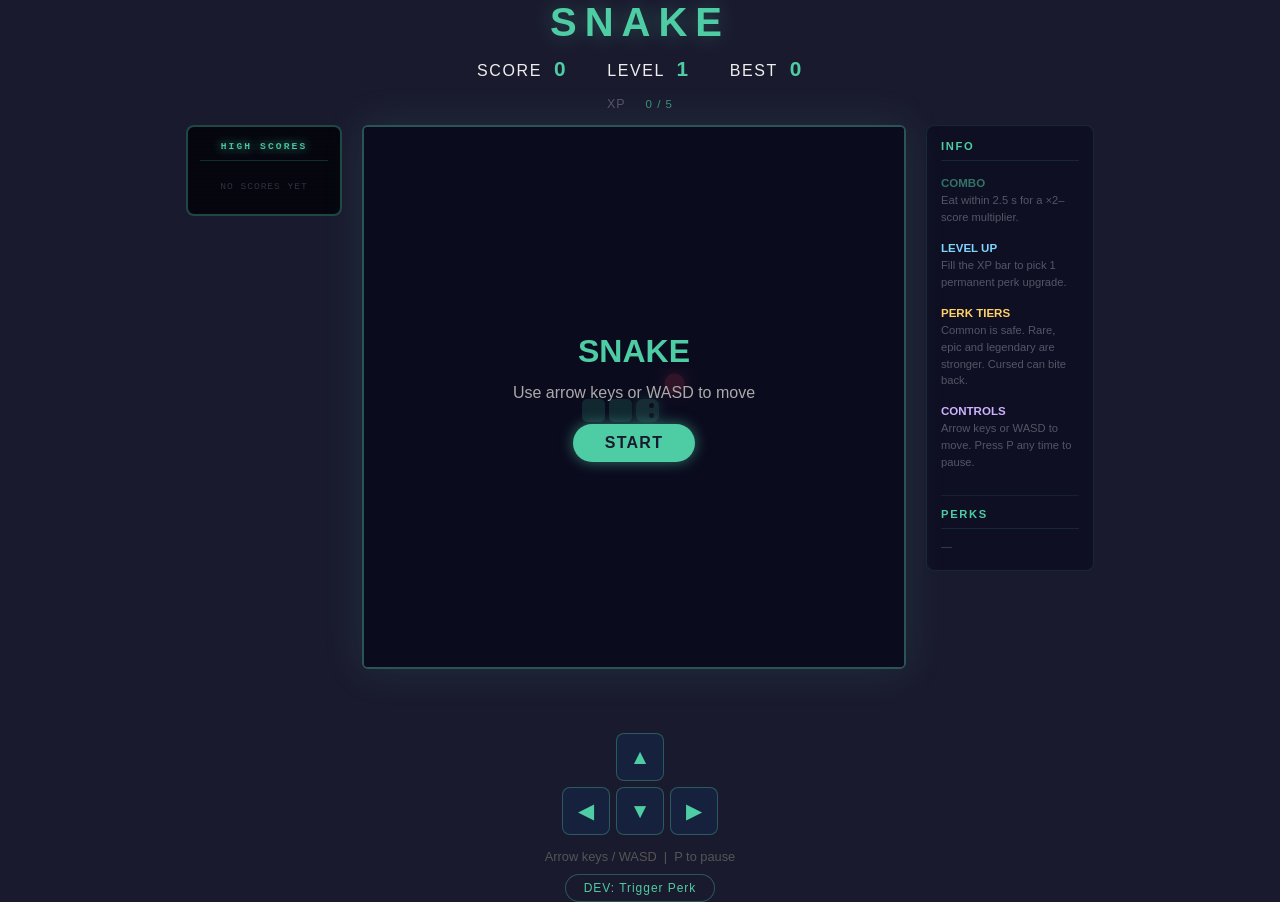
==== commit e748f801: "v1.1" ====
--- a/snake.html
+++ b/snake.html
@@ -4,562 +4,7 @@
   <meta charset="UTF-8" />
   <meta name="viewport" content="width=device-width, initial-scale=1.0" />
   <title>Snake</title>
-  <style>
-    * { box-sizing: border-box; margin: 0; padding: 0; }
-
-    body {
-      background: #1a1a2e;
-      display: flex;
-      flex-direction: column;
-      align-items: center;
-      justify-content: center;
-      min-height: 100vh;
-      font-family: 'Segoe UI', sans-serif;
-      color: #eee;
-      user-select: none;
-    }
-
-    h1 {
-      font-size: 2.5rem;
-      letter-spacing: 0.2em;
-      margin-bottom: 12px;
-      color: #4ecca3;
-      text-shadow: 0 0 20px #4ecca355;
-    }
-
-    #scoreboard {
-      display: flex;
-      gap: 40px;
-      margin-bottom: 16px;
-      font-size: 1rem;
-      letter-spacing: 0.1em;
-    }
-
-    #scoreboard span { color: #4ecca3; font-weight: bold; font-size: 1.3rem; }
-
-    #game-area {
-      display: flex;
-      align-items: flex-start;
-      gap: 20px;
-    }
-
-    #canvas-wrapper {
-      position: relative;
-      border: 2px solid #4ecca355;
-      border-radius: 6px;
-      box-shadow: 0 0 40px #4ecca322;
-    }
-
-    #pu-legend {
-      width: 168px;
-      background: #0f0f23;
-      border: 1px solid #4ecca322;
-      border-radius: 8px;
-      padding: 14px 14px;
-      display: flex;
-      flex-direction: column;
-      gap: 14px;
-    }
-
-    #pu-legend h3 {
-      font-size: 0.7rem;
-      letter-spacing: 0.15em;
-      color: #4ecca3;
-      text-transform: uppercase;
-      border-bottom: 1px solid #4ecca322;
-      padding-bottom: 8px;
-      margin-bottom: 0;
-    }
-
-    .pu-entry {
-      font-size: 0.7rem;
-      color: #556;
-      line-height: 1.5;
-    }
-
-    canvas { display: block; border-radius: 4px; }
-
-    #overlay {
-      position: absolute;
-      inset: 0;
-      display: flex;
-      flex-direction: column;
-      align-items: center;
-      justify-content: center;
-      background: rgba(10, 10, 30, 0.82);
-      border-radius: 4px;
-      gap: 14px;
-    }
-
-    #overlay h2 { font-size: 2rem; color: #4ecca3; }
-    #overlay p  { font-size: 1rem; color: #aaa; }
-
-    #overlay button {
-      margin-top: 8px;
-      padding: 10px 32px;
-      font-size: 1rem;
-      background: #4ecca3;
-      color: #1a1a2e;
-      border: none;
-      border-radius: 30px;
-      cursor: pointer;
-      font-weight: bold;
-      letter-spacing: 0.08em;
-      transition: transform 0.1s, box-shadow 0.1s;
-      box-shadow: 0 0 14px #4ecca388;
-    }
-
-    #overlay button:hover { transform: scale(1.06); box-shadow: 0 0 22px #4ecca3cc; }
-
-    #controls {
-      margin-top: 18px;
-      display: grid;
-      grid-template-columns: repeat(3, 48px);
-      grid-template-rows: repeat(2, 48px);
-      gap: 6px;
-    }
-
-    .ctrl-btn {
-      width: 48px;
-      height: 48px;
-      background: #16213e;
-      border: 1px solid #4ecca355;
-      border-radius: 8px;
-      color: #4ecca3;
-      font-size: 1.3rem;
-      cursor: pointer;
-      display: flex;
-      align-items: center;
-      justify-content: center;
-      transition: background 0.1s;
-    }
-
-    .ctrl-btn:active { background: #4ecca322; }
-    #btn-up    { grid-column: 2; grid-row: 1; }
-    #btn-left  { grid-column: 1; grid-row: 2; }
-    #btn-down  { grid-column: 2; grid-row: 2; }
-    #btn-right { grid-column: 3; grid-row: 2; }
-
-    #hint { margin-top: 14px; font-size: 0.8rem; color: #555; }
-
-    #effects-bar {
-      display: flex;
-      gap: 10px;
-      margin-top: 10px;
-      height: 36px;
-      align-items: center;
-      justify-content: center;
-    }
-    .effect-badge {
-      position: relative;
-      padding: 4px 14px 4px 14px;
-      border-radius: 20px;
-      font-size: 0.75rem;
-      font-weight: bold;
-      letter-spacing: 0.06em;
-      overflow: hidden;
-      animation: badgePop 0.2s ease;
-      min-width: 110px;
-      text-align: center;
-    }
-    .badge-speed { background: #003a5e; border: 1px solid #00bfff88; color: #00bfff; }
-    .badge-ghost { background: #2a0050; border: 1px solid #bf7fff88; color: #bf7fff; }
-    .badge-combo { background: #3a2000; border: 1px solid #ffd70088; color: #ffd700; }
-    .badge-label { position: relative; z-index: 1; display: block; margin-bottom: 3px; }
-    .badge-bar-track {
-      position: relative;
-      z-index: 1;
-      height: 3px;
-      border-radius: 2px;
-      background: rgba(255,255,255,0.12);
-      overflow: hidden;
-    }
-    .badge-bar-fill {
-      height: 100%;
-      border-radius: 2px;
-      transition: width 0.12s linear;
-    }
-    .badge-speed .badge-bar-fill { background: #00bfff; box-shadow: 0 0 6px #00bfffaa; }
-    .badge-ghost .badge-bar-fill { background: #bf7fff; box-shadow: 0 0 6px #bf7fffaa; }
-    .badge-combo .badge-bar-fill { background: #ffd700; box-shadow: 0 0 6px #ffd700aa; }
-    @keyframes badgePop {
-      from { transform: scale(0.6); opacity: 0; }
-      to   { transform: scale(1);   opacity: 1; }
-    }
-
-    /* XP bar */
-    #xp-bar-row {
-      display: flex;
-      align-items: center;
-      gap: 10px;
-      margin-bottom: 14px;
-      font-size: 0.78rem;
-      color: #556;
-      letter-spacing: 0.08em;
-    }
-    #xp-track {
-      flex: 1;
-      max-width: 220px;
-      height: 7px;
-      background: #1e1e3a;
-      border-radius: 4px;
-      overflow: hidden;
-    }
-    #xp-fill {
-      height: 100%;
-      background: linear-gradient(90deg, #4ecca3, #38b28a);
-      border-radius: 4px;
-      width: 0%;
-      transition: width 0.25s ease;
-      box-shadow: 0 0 8px #4ecca388;
-    }
-    #xp-nums { color: #4ecca3aa; font-size: 0.72rem; }
-
-    /* resilience badge */
-    .badge-resilience {
-      background: #0f2a1a;
-      border: 1px solid #66ff8888;
-      color: #66ff88;
-      padding: 4px 14px;
-      border-radius: 20px;
-      font-size: 0.75rem;
-      font-weight: bold;
-    }
-
-    /* level-up overlay */
-    #levelup-overlay {
-      position: fixed;
-      inset: 0;
-      background: rgba(10, 10, 30, 0.92);
-      display: flex;
-      align-items: center;
-      justify-content: center;
-      z-index: 100;
-      backdrop-filter: blur(4px);
-    }
-    #levelup-modal {
-      background: #12122a;
-      border: 1px solid #4ecca355;
-      border-radius: 14px;
-      padding: 36px 32px 28px;
-      text-align: center;
-      max-width: 640px;
-      width: 95vw;
-      box-shadow: 0 0 60px #4ecca322;
-    }
-    #levelup-modal h2 {
-      font-size: 2rem;
-      color: #4ecca3;
-      letter-spacing: 0.2em;
-      text-shadow: 0 0 24px #4ecca355;
-      margin-bottom: 6px;
-    }
-    #levelup-modal > p { color: #778; font-size: 0.9rem; margin-bottom: 4px; }
-    #perk-cards {
-      display: flex;
-      gap: 14px;
-      margin: 20px 0 16px;
-      justify-content: center;
-      flex-wrap: wrap;
-    }
-    .perk-card {
-      flex: 1;
-      min-width: 140px;
-      max-width: 172px;
-      background: #0e0e22;
-      border: 2px solid #2a2a4a;
-      border-radius: 12px;
-      padding: 18px 12px 16px;
-      cursor: pointer;
-      transition: border-color 0.15s, transform 0.15s, box-shadow 0.15s;
-      text-align: center;
-    }
-    .perk-card:hover {
-      border-color: var(--perk-color);
-      transform: translateY(-6px);
-      box-shadow: 0 10px 28px var(--perk-shadow);
-    }
-    .perk-shortcut {
-      display: inline-block;
-      font-size: 0.65rem;
-      background: #1e1e38;
-      color: #556;
-      padding: 2px 7px;
-      border-radius: 4px;
-      margin-bottom: 10px;
-      letter-spacing: 0.1em;
-    }
-    .perk-icon { font-size: 2.2rem; margin-bottom: 10px; line-height: 1; }
-    .perk-name {
-      font-size: 0.82rem;
-      font-weight: bold;
-      letter-spacing: 0.1em;
-      color: var(--perk-color);
-      margin-bottom: 5px;
-      text-shadow: 0 0 10px var(--perk-shadow);
-    }
-    .perk-rank { font-size: 0.66rem; color: #445; margin-bottom: 8px; min-height: 14px; }
-    .perk-desc { font-size: 0.73rem; color: #99a; line-height: 1.55; }
-    .lu-hint { font-size: 0.72rem; color: #445; letter-spacing: 0.08em; margin-top: 4px; }
-
-    /* tier badges on perk cards */
-    .perk-tier {
-      display: inline-block;
-      font-size: 0.6rem;
-      font-weight: bold;
-      letter-spacing: 0.14em;
-      padding: 2px 8px;
-      border-radius: 20px;
-      margin-bottom: 8px;
-    }
-    .tier-common  { background: #1e1e1e; border: 1px solid #666; color: #aaa; }
-    .tier-rare    { background: #0d1a33; border: 1px solid #1a6fcc; color: #4d9fff; }
-    .tier-epic    { background: #1a0033; border: 1px solid #8800bb; color: #cc44ff;
-                    box-shadow: 0 0 8px #cc44ff44; }
-    .tier-cursed    { background: #200010; border: 1px solid #cc0033; color: #ff4466;
-                      box-shadow: 0 0 10px #ff446655; text-shadow: 0 0 8px #ff446688; }
-    .tier-legendary { background: #1a1400; border: 1px solid #ffd700; color: #ffe566;
-                      box-shadow: 0 0 14px #ffd70077; text-shadow: 0 0 10px #ffd700aa;
-                      animation: legendaryPulse 1.8s ease-in-out infinite; }
-    @keyframes legendaryPulse {
-      0%, 100% { box-shadow: 0 0 10px #ffd70055; }
-      50%       { box-shadow: 0 0 22px #ffd700cc, 0 0 40px #ffd70033; }
-    }
-
-    /* active perks list in sidebar */
-    #perk-summary h3 {
-      font-size: 0.7rem;
-      letter-spacing: 0.15em;
-      color: #4ecca3;
-      text-transform: uppercase;
-      border-bottom: 1px solid #4ecca322;
-      padding-bottom: 8px;
-      margin-bottom: 8px;
-    }
-    #active-perks { font-size: 0.68rem; line-height: 1.8; }
-    .ap-common  { color: #999; }
-    .ap-rare    { color: #4d9fff; }
-    .ap-epic    { color: #cc44ff; }
-    .ap-cursed     { color: #ff4466; text-shadow: 0 0 6px #ff446666; }
-    .ap-legendary  { color: #ffe566; text-shadow: 0 0 8px #ffd700aa; font-weight: bold; }
-
-    /* dev perk picker */
-    #dev-overlay {
-      position: fixed;
-      inset: 0;
-      background: rgba(10,10,30,0.94);
-      display: flex;
-      align-items: center;
-      justify-content: center;
-      z-index: 200;
-      backdrop-filter: blur(4px);
-    }
-    #dev-modal {
-      background: #12122a;
-      border: 1px solid #4ecca355;
-      border-radius: 14px;
-      padding: 22px 24px 20px;
-      width: min(96vw, 900px);
-      max-height: 85vh;
-      display: flex;
-      flex-direction: column;
-      gap: 12px;
-      box-shadow: 0 0 60px #4ecca322;
-    }
-    #dev-modal h2 { font-size: 1rem; color: #4ecca3; letter-spacing: 0.2em; margin: 0; }
-    #dev-search {
-      background: #0e0e22;
-      border: 1px solid #4ecca344;
-      border-radius: 8px;
-      padding: 6px 12px;
-      color: #eee;
-      font-size: 0.8rem;
-      outline: none;
-      width: 100%;
-    }
-    #dev-perk-list {
-      overflow-y: auto;
-      display: flex;
-      flex-direction: column;
-      gap: 4px;
-    }
-    .dev-perk-row {
-      display: flex;
-      align-items: center;
-      gap: 10px;
-      padding: 6px 10px;
-      border-radius: 8px;
-      cursor: pointer;
-      transition: background 0.1s;
-      font-size: 0.78rem;
-    }
-    .dev-perk-row:hover { background: #1e1e3a; }
-    .dev-perk-row .dp-icon { font-size: 1.1rem; width: 22px; text-align: center; }
-    .dev-perk-row .dp-tier { font-size: 0.6rem; font-weight: bold; letter-spacing: 0.12em;
-      padding: 1px 6px; border-radius: 10px; flex-shrink: 0; }
-    .dev-perk-row .dp-name { flex: 1; color: #dde; font-weight: bold; }
-    .dev-perk-row .dp-desc { color: #667; font-size: 0.72rem; }
-    .dev-perk-row .dp-count { color: #445; font-size: 0.68rem; min-width: 32px; text-align: right; }
-    #dev-close {
-      align-self: flex-end;
-      background: none;
-      border: 1px solid #4ecca344;
-      border-radius: 6px;
-      color: #4ecca3;
-      padding: 4px 16px;
-      cursor: pointer;
-      font-size: 0.75rem;
-    }
-
-    /* ── Retro High Score Panel ── */
-    #hiscore-panel {
-      width: 156px;
-      background: #060610;
-      border: 2px solid #4ecca355;
-      border-radius: 8px;
-      padding: 14px 12px;
-      font-family: 'Courier New', monospace;
-      position: relative;
-      overflow: hidden;
-      flex-shrink: 0;
-    }
-
-    #hiscore-panel::after {
-      content: '';
-      position: absolute;
-      inset: 0;
-      background: repeating-linear-gradient(
-        0deg, transparent, transparent 2px,
-        rgba(0,0,0,0.14) 2px, rgba(0,0,0,0.14) 4px
-      );
-      pointer-events: none;
-      border-radius: 6px;
-    }
-
-    #hiscore-panel h3 {
-      font-size: 0.6rem;
-      letter-spacing: 0.22em;
-      color: #4ecca3;
-      text-transform: uppercase;
-      text-align: center;
-      margin-bottom: 12px;
-      border-bottom: 1px solid #4ecca333;
-      padding-bottom: 8px;
-      text-shadow: 0 0 10px #4ecca3;
-    }
-
-    .hs-row {
-      display: flex;
-      align-items: center;
-      font-size: 0.64rem;
-      letter-spacing: 0.1em;
-      padding: 3px 0;
-      color: #4ecca377;
-      font-family: 'Courier New', monospace;
-    }
-
-    .hs-row.hs-first  { color: #ffd700; text-shadow: 0 0 8px #ffd70099; }
-    .hs-row.hs-second { color: #c0c0c0; text-shadow: 0 0 6px #c0c0c066; }
-    .hs-row.hs-third  { color: #cd7f32; text-shadow: 0 0 6px #cd7f3266; }
-    .hs-row.hs-new {
-      color: #ff6b35 !important;
-      text-shadow: 0 0 8px #ff6b3599 !important;
-      animation: hsNewBlink 0.7s ease-in-out infinite alternate;
-    }
-
-    @keyframes hsNewBlink {
-      from { opacity: 1; }
-      to   { opacity: 0.4; }
-    }
-
-    .hs-rank  { width: 18px; font-size: 0.56rem; color: #446; }
-    .hs-name  { flex: 1; padding: 0 5px; letter-spacing: 0.2em; }
-    .hs-score { text-align: right; font-size: 0.62rem; }
-
-    /* ── Name Entry Overlay ── */
-    #name-entry-overlay {
-      position: absolute;
-      inset: 0;
-      display: flex;
-      flex-direction: column;
-      align-items: center;
-      justify-content: center;
-      background: rgba(6, 6, 20, 0.96);
-      border-radius: 4px;
-      gap: 12px;
-      z-index: 20;
-      font-family: 'Courier New', monospace;
-    }
-
-    #name-entry-overlay .ne-title {
-      font-size: 1.4rem;
-      color: #4ecca3;
-      letter-spacing: 0.25em;
-      text-shadow: 0 0 20px #4ecca388;
-      animation: neTitlePulse 1s ease-in-out infinite alternate;
-    }
-
-    @keyframes neTitlePulse {
-      from { text-shadow: 0 0 12px #4ecca3aa; }
-      to   { text-shadow: 0 0 32px #4ecca3ff, 0 0 60px #4ecca344; }
-    }
-
-    #ne-rank-line {
-      font-size: 0.72rem;
-      color: #ffd700;
-      letter-spacing: 0.16em;
-      text-shadow: 0 0 8px #ffd70066;
-    }
-
-    #ne-instructions {
-      font-size: 0.62rem;
-      color: #556;
-      letter-spacing: 0.12em;
-    }
-
-    .name-input-row { display: flex; gap: 10px; }
-
-    .name-char {
-      width: 46px;
-      height: 58px;
-      background: #090918;
-      border: 2px solid #4ecca355;
-      border-radius: 6px;
-      color: #4ecca3;
-      font-family: 'Courier New', monospace;
-      font-size: 2rem;
-      font-weight: bold;
-      text-align: center;
-      text-transform: uppercase;
-      outline: none;
-      caret-color: transparent;
-      text-shadow: 0 0 10px #4ecca3;
-      box-shadow: inset 0 0 8px #4ecca311;
-    }
-
-    .name-char:focus {
-      border-color: #4ecca3cc;
-      box-shadow: 0 0 14px #4ecca355, inset 0 0 8px #4ecca311;
-    }
-
-    #name-confirm-btn {
-      margin-top: 4px;
-      padding: 9px 30px;
-      font-size: 0.9rem;
-      background: #4ecca3;
-      color: #1a1a2e;
-      border: none;
-      border-radius: 30px;
-      cursor: pointer;
-      font-weight: bold;
-      letter-spacing: 0.12em;
-      font-family: 'Segoe UI', sans-serif;
-      box-shadow: 0 0 16px #4ecca388;
-      transition: transform 0.1s, box-shadow 0.1s;
-    }
-
-    #name-confirm-btn:hover { transform: scale(1.06); box-shadow: 0 0 24px #4ecca3cc; }
-  </style>
+  <link rel="stylesheet" href="./snake.css" />
 </head>
 <body>
 
@@ -668,1005 +113,7 @@
   </div>
 </div>
 
-<script>
-  // ── canvas setup ──
-  let CELL = 28;
-  let COLS = 20, ROWS = 20;
-  const canvas = document.getElementById('c');
-  const ctx    = canvas.getContext('2d');
-
-  function recomputeCell() {
-    // Available space: viewport minus sidebar (168px + 20px gap) and surrounding UI (~360px vertical)
-    const availW = window.innerWidth  - 228;
-    const availH = window.innerHeight - 360;
-    CELL = Math.max(8, Math.min(28, Math.floor(availW / COLS), Math.floor(availH / ROWS)));
-    canvas.width  = COLS * CELL;
-    canvas.height = ROWS * CELL;
-  }
-  recomputeCell();
-
-  const overlay        = document.getElementById('overlay');
-  const overlayTitle   = document.getElementById('overlay-title');
-  const overlayMsg     = document.getElementById('overlay-msg');
-  const startBtn       = document.getElementById('start-btn');
-  const scoreEl        = document.getElementById('score');
-  const bestEl         = document.getElementById('best');
-  const levelEl        = document.getElementById('level-el');
-  const effectsBar     = document.getElementById('effects-bar');
-  const xpFill         = document.getElementById('xp-fill');
-  const xpNums         = document.getElementById('xp-nums');
-  const levelupOverlay = document.getElementById('levelup-overlay');
-  const perkCardsEl    = document.getElementById('perk-cards');
-  const luLevelEl      = document.getElementById('lu-level');
-  const activePerksEl  = document.getElementById('active-perks');
-
-  const DIR = { UP:[0,-1], DOWN:[0,1], LEFT:[-1,0], RIGHT:[1,0] };
-
-  // ── perk definitions: 60 common · 30 rare · 9 epic · 8 cursed · 1 legendary ──
-  // effects keys:
-  //   shrink, bonusScore, doubleScoreChance, tripleScoreChance,
-  //   comboWindow, comboMax, comboNoReset,
-  //   selfHits, wallPasses,
-  //   burstChance, burstDuration, burstScoreMult,
-  //   extraFood, boardExpand:{dx,dy},
-  //   bonusXP, xpReqMult
-  const PERKS = [
-    // ════════════════ COMMON (60) ════════════════
-    // Size reduction (12)
-    { id:'sw_c1',  tier:'common', name:'Slim I',       icon:'🪶', color:'#4ecca3', shadow:'#1a6650', effects:{ shrink:1 }, desc:'-1 body segment instantly' },
-    { id:'sw_c2',  tier:'common', name:'Slim II',      icon:'🪶', color:'#4ecca3', shadow:'#1a6650', effects:{ shrink:1 }, desc:'-1 body segment instantly' },
-    { id:'qs_c1',  tier:'common', name:'Lean I',       icon:'🌿', color:'#4ecca3', shadow:'#1a6650', effects:{ shrink:1 }, desc:'-1 body segment instantly' },
-    { id:'qs_c2',  tier:'common', name:'Lean II',      icon:'🌿', color:'#4ecca3', shadow:'#1a6650', effects:{ shrink:1 }, desc:'-1 body segment instantly' },
-    { id:'lf_c1',  tier:'common', name:'Trim I',       icon:'✂️', color:'#4ecca3', shadow:'#1a6650', effects:{ shrink:1 }, desc:'-1 body segment instantly' },
-    { id:'nb_c1',  tier:'common', name:'Compact I',    icon:'🔽', color:'#38d4a8', shadow:'#1a6650', effects:{ shrink:1 }, desc:'-1 body segment instantly' },
-    { id:'nb_c2',  tier:'common', name:'Compact II',   icon:'🔽', color:'#38d4a8', shadow:'#1a6650', effects:{ shrink:1 }, desc:'-1 body segment instantly' },
-    { id:'da_c1',  tier:'common', name:'Shrink I',     icon:'📉', color:'#38d4a8', shadow:'#1a6650', effects:{ shrink:1 }, desc:'-1 body segment instantly' },
-    { id:'da_c2',  tier:'common', name:'Shrink II',    icon:'📉', color:'#38d4a8', shadow:'#1a6650', effects:{ shrink:1 }, desc:'-1 body segment instantly' },
-    { id:'ru_c1',  tier:'common', name:'Compress I',   icon:'🗜️', color:'#4ecca3', shadow:'#1a6650', effects:{ shrink:1 }, desc:'-1 body segment instantly' },
-    { id:'fl_c1',  tier:'common', name:'Compress II',  icon:'🗜️', color:'#4ecca3', shadow:'#1a6650', effects:{ shrink:1 }, desc:'-1 body segment instantly' },
-    { id:'hu_c1',  tier:'common', name:'Minimize I',   icon:'⬇️', color:'#4ecca3', shadow:'#1a6650', effects:{ shrink:1 }, desc:'-1 body segment instantly' },
-    // Score (12)
-    { id:'ap_c1',  tier:'common', name:'Appetite I',    icon:'🍎', color:'#e94560', shadow:'#6a1025', effects:{ bonusScore:1 }, desc:'+1 score per food' },
-    { id:'ap_c2',  tier:'common', name:'Appetite II',   icon:'🍎', color:'#e94560', shadow:'#6a1025', effects:{ bonusScore:1 }, desc:'+1 score per food' },
-    { id:'sn_c1',  tier:'common', name:'Snacker',       icon:'🍬', color:'#e94560', shadow:'#6a1025', effects:{ bonusScore:1 }, desc:'+1 score per food' },
-    { id:'gl_c1',  tier:'common', name:'Glutton I',     icon:'🍕', color:'#e94560', shadow:'#6a1025', effects:{ bonusScore:1 }, desc:'+1 score per food' },
-    { id:'hn_c1',  tier:'common', name:'Hungry I',      icon:'🦁', color:'#e94560', shadow:'#6a1025', effects:{ bonusScore:1 }, desc:'+1 score per food' },
-    { id:'lb_c1',  tier:'common', name:'Lucky Bite I',  icon:'🍀', color:'#ff8c00', shadow:'#6a3800', effects:{ doubleScoreChance:5  }, desc:'5% chance to double score' },
-    { id:'lb_c2',  tier:'common', name:'Lucky Bite II', icon:'🍀', color:'#ff8c00', shadow:'#6a3800', effects:{ doubleScoreChance:5  }, desc:'5% chance to double score' },
-    { id:'br_c1',  tier:'common', name:'Bonus Round',   icon:'🎰', color:'#ff8c00', shadow:'#6a3800', effects:{ doubleScoreChance:6  }, desc:'6% chance to double score' },
-    { id:'st_c1',  tier:'common', name:'Sweet Tooth',   icon:'🍩', color:'#e94560', shadow:'#6a1025', effects:{ bonusScore:1 }, desc:'+1 score per food' },
-    { id:'ef_c1',  tier:'common', name:'Efficiency I',  icon:'💡', color:'#ffd700', shadow:'#6a5800', effects:{ bonusScore:1 }, desc:'+1 score per food' },
-    { id:'gt_c1',  tier:'common', name:'Gold Tooth',    icon:'🦷', color:'#ffd700', shadow:'#6a5800', effects:{ doubleScoreChance:7  }, desc:'7% chance to double score' },
-    // Combo (10)
-    { id:'ct_c1',  tier:'common', name:'Combo Time I',  icon:'🔥', color:'#ff6b35', shadow:'#6a2800', effects:{ comboWindow:200 }, desc:'+0.2s combo window' },
-    { id:'ct_c2',  tier:'common', name:'Combo Time II', icon:'🔥', color:'#ff6b35', shadow:'#6a2800', effects:{ comboWindow:300 }, desc:'+0.3s combo window' },
-    { id:'hs_c1',  tier:'common', name:'Hot Streak I',  icon:'🌶️', color:'#ff4500', shadow:'#6a1500', effects:{ comboWindow:250 }, desc:'+0.25s combo window' },
-    { id:'mo_c1',  tier:'common', name:'Momentum I',    icon:'🎯', color:'#ff6b35', shadow:'#6a2800', effects:{ comboMax:1   }, desc:'+1 max combo multiplier' },
-    { id:'ch_c1',  tier:'common', name:'Chain I',       icon:'⛓️', color:'#ff6b35', shadow:'#6a2800', effects:{ comboWindow:200 }, desc:'+0.2s combo window' },
-    { id:'rf_c1',  tier:'common', name:'Rapid Fire I',  icon:'🏹', color:'#ff8c00', shadow:'#6a3800', effects:{ comboWindow:300 }, desc:'+0.3s combo window' },
-    { id:'or_c1',  tier:'common', name:'On a Roll I',   icon:'🎳', color:'#ff6b35', shadow:'#6a2800', effects:{ comboWindow:400 }, desc:'+0.4s combo window' },
-    { id:'fm_c1',  tier:'common', name:'Flame I',       icon:'🕯️', color:'#ff4500', shadow:'#6a1500', effects:{ comboMax:1   }, desc:'+1 max combo multiplier' },
-    { id:'fw_c1',  tier:'common', name:'Flow I',        icon:'🌊', color:'#00bfff', shadow:'#004488', effects:{ comboWindow:200 }, desc:'+0.2s combo window' },
-    { id:'cb_c1',  tier:'common', name:'Combo Boost I', icon:'✨', color:'#ffd700', shadow:'#6a5800', effects:{ comboWindow:350 }, desc:'+0.35s combo window' },
-    // Survival (12)
-    { id:'ts_c1',  tier:'common', name:'Tough Skin I',  icon:'🛡️', color:'#66ff88', shadow:'#1a5030', effects:{ selfHits:1   }, desc:'Survive 1 self-collision' },
-    { id:'th_c1',  tier:'common', name:'Thick Hide I',  icon:'🦏', color:'#66ff88', shadow:'#1a5030', effects:{ selfHits:1   }, desc:'Survive 1 self-collision' },
-    { id:'ww_c1',  tier:'common', name:'Wall Walker I', icon:'👻', color:'#bf7fff', shadow:'#4a2070', effects:{ wallPasses:1 }, desc:'+1 wall pass, replenish on eat' },
-    { id:'ps_c1',  tier:'common', name:'Phase Step I',  icon:'🌀', color:'#bf7fff', shadow:'#4a2070', effects:{ wallPasses:1 }, desc:'+1 wall pass, replenish on eat' },
-    { id:'gr_c1',  tier:'common', name:'Grit I',        icon:'💪', color:'#66ff88', shadow:'#1a5030', effects:{ selfHits:1   }, desc:'Survive 1 self-collision' },
-    { id:'ba_c1',  tier:'common', name:'Barrier I',     icon:'🔰', color:'#66ff88', shadow:'#1a5030', effects:{ selfHits:1   }, desc:'Survive 1 self-collision' },
-    { id:'en_c1',  tier:'common', name:'Endure I',      icon:'🏋️', color:'#66ff88', shadow:'#1a5030', effects:{ selfHits:1   }, desc:'Survive 1 self-collision' },
-    { id:'ph_c1',  tier:'common', name:'Phase I',       icon:'💫', color:'#bf7fff', shadow:'#4a2070', effects:{ wallPasses:1 }, desc:'+1 wall pass, replenish on eat' },
-    { id:'so_c1',  tier:'common', name:'Shrug Off I',   icon:'🥊', color:'#66ff88', shadow:'#1a5030', effects:{ selfHits:1   }, desc:'Survive 1 self-collision' },
-    { id:'ss_c1',  tier:'common', name:'Side Step I',   icon:'💃', color:'#bf7fff', shadow:'#4a2070', effects:{ wallPasses:1 }, desc:'+1 wall pass, replenish on eat' },
-    { id:'iw_c1',  tier:'common', name:'Iron Will I',   icon:'⚙️', color:'#66ff88', shadow:'#1a5030', effects:{ selfHits:1   }, desc:'Survive 1 self-collision' },
-    { id:'bk_c1',  tier:'common', name:'Breaker I',     icon:'🔨', color:'#bf7fff', shadow:'#4a2070', effects:{ wallPasses:1 }, desc:'+1 wall pass, replenish on eat' },
-    // Food / Board (8)
-    { id:'ef_f1',  tier:'common', name:'Extra Food I',      icon:'🍇', color:'#ff69b4', shadow:'#6a1040', effects:{ extraFood:1 }, desc:'+1 food spawns on board' },
-    { id:'ab_c1',  tier:'common', name:'Abundance I',       icon:'🌽', color:'#ff69b4', shadow:'#6a1040', effects:{ extraFood:1 }, desc:'+1 food spawns on board' },
-    { id:'fg_c1',  tier:'common', name:'Fertile Ground I',  icon:'🌱', color:'#66ff88', shadow:'#1a5030', effects:{ extraFood:1 }, desc:'+1 food spawns on board' },
-    { id:'cr_c1',  tier:'common', name:'Crop I',            icon:'🌾', color:'#ffd700', shadow:'#6a5800', effects:{ extraFood:1 }, desc:'+1 food spawns on board' },
-    { id:'gd_c1',  tier:'common', name:'Gardens I',         icon:'🌷', color:'#ff69b4', shadow:'#6a1040', effects:{ extraFood:1 }, desc:'+1 food spawns on board' },
-    { id:'hv_c1',  tier:'common', name:'Harvest I',         icon:'🍂', color:'#ff8c00', shadow:'#6a3800', effects:{ extraFood:1 }, desc:'+1 food spawns on board' },
-    { id:'pl_c1',  tier:'common', name:'Plenty I',          icon:'🍱', color:'#ff69b4', shadow:'#6a1040', effects:{ extraFood:1 }, desc:'+1 food spawns on board' },
-    { id:'xs_c1',  tier:'common', name:'Extra Serving I',   icon:'🍽️', color:'#ff69b4', shadow:'#6a1040', effects:{ extraFood:1 }, desc:'+1 food spawns on board' },
-    // XP (6)
-    { id:'ql_c1',  tier:'common', name:'Quick Learner I', icon:'📚', color:'#4d9fff', shadow:'#1a4080', effects:{ bonusXP:1 }, desc:'+1 XP per food eaten' },
-    { id:'st_x1',  tier:'common', name:'Study I',         icon:'🎓', color:'#4d9fff', shadow:'#1a4080', effects:{ bonusXP:1 }, desc:'+1 XP per food eaten' },
-    { id:'sm_c1',  tier:'common', name:'Sharp Mind I',    icon:'🧠', color:'#4d9fff', shadow:'#1a4080', effects:{ bonusXP:1 }, desc:'+1 XP per food eaten' },
-    { id:'wi_c1',  tier:'common', name:'Wisdom I',        icon:'🦉', color:'#4d9fff', shadow:'#1a4080', effects:{ bonusXP:1 }, desc:'+1 XP per food eaten' },
-    { id:'sc_c1',  tier:'common', name:'Scholar I',       icon:'📖', color:'#4d9fff', shadow:'#1a4080', effects:{ bonusXP:1 }, desc:'+1 XP per food eaten' },
-    { id:'gr_x1',  tier:'common', name:'Growth I',        icon:'🌿', color:'#4d9fff', shadow:'#1a4080', effects:{ bonusXP:1 }, desc:'+1 XP per food eaten' },
-
-    // ════════════════ RARE (30) ════════════════
-    // Speed (5)
-    { id:'sw_r1',  tier:'rare', name:'Slim III',         icon:'🪶', color:'#4d9fff', shadow:'#1a4080', effects:{ shrink:2 }, desc:'-2 body segments instantly' },
-    { id:'sw_r2',  tier:'rare', name:'Slim IV',          icon:'🪶', color:'#4d9fff', shadow:'#1a4080', effects:{ shrink:3 }, desc:'-3 body segments instantly' },
-    { id:'sw_r3',  tier:'rare', name:'Slim V',           icon:'🪶', color:'#4d9fff', shadow:'#1a4080', effects:{ shrink:3 }, desc:'-3 body segments instantly' },
-    { id:'bl_r1',  tier:'rare', name:'Blitz I',          icon:'⚡', color:'#00bfff', shadow:'#004488', effects:{ burstChance:0.15 }, desc:'15% chance of speed burst on eat' },
-    { id:'bl_r2',  tier:'rare', name:'Blitz Surge',      icon:'⚡', color:'#00bfff', shadow:'#004488', effects:{ burstDuration:1000 }, desc:'+1s speed burst duration' },
-    // Score (7)
-    { id:'ap_r1',  tier:'rare', name:'Appetite III',     icon:'🍎', color:'#e94560', shadow:'#6a1025', effects:{ bonusScore:2 }, desc:'+2 score per food' },
-    { id:'ap_r2',  tier:'rare', name:'Appetite IV',      icon:'🍎', color:'#e94560', shadow:'#6a1025', effects:{ bonusScore:3 }, desc:'+3 score per food' },
-    { id:'db_r1',  tier:'rare', name:'Double Down',      icon:'💎', color:'#ff8c00', shadow:'#6a3800', effects:{ doubleScoreChance:18 }, desc:'18% chance to double score' },
-    { id:'tr_r1',  tier:'rare', name:'Triple Threat',    icon:'🎯', color:'#ff6b35', shadow:'#6a2800', effects:{ tripleScoreChance:12 }, desc:'12% chance to triple score' },
-    { id:'gl_r1',  tier:'rare', name:'Glutton II',       icon:'🍕', color:'#e94560', shadow:'#6a1025', effects:{ bonusScore:2 }, desc:'+2 score per food' },
-    { id:'hn_r1',  tier:'rare', name:'Hungry II',        icon:'🦁', color:'#e94560', shadow:'#6a1025', effects:{ bonusScore:2 }, desc:'+2 score per food' },
-    { id:'gd_r1',  tier:'rare', name:'Gold Fever',       icon:'🥇', color:'#ffd700', shadow:'#6a5800', effects:{ bonusScore:3, doubleScoreChance:8 }, desc:'+3 score · 8% double' },
-    // Combo (5)
-    { id:'ct_r1',  tier:'rare', name:'Combo Time III',   icon:'🔥', color:'#ff4500', shadow:'#6a1500', effects:{ comboWindow:800  }, desc:'+0.8s combo window' },
-    { id:'ct_r2',  tier:'rare', name:'Combo Time IV',    icon:'🔥', color:'#ff4500', shadow:'#6a1500', effects:{ comboWindow:1000 }, desc:'+1s combo window' },
-    { id:'cm_r1',  tier:'rare', name:'Combo Master',     icon:'⭐', color:'#ffd700', shadow:'#6a5800', effects:{ comboMax:2 }, desc:'+2 max combo multiplier' },
-    { id:'nr_r1',  tier:'rare', name:'Wall Rhythm',      icon:'🌊', color:'#00bfff', shadow:'#004488', effects:{ comboNoReset:true }, desc:'Wall passes don\'t break combo timer' },
-    { id:'hs_r1',  tier:'rare', name:'Hot Streak II',    icon:'🌶️', color:'#ff4500', shadow:'#6a1500', effects:{ comboWindow:700, comboMax:1 }, desc:'+0.7s window · +1 max combo' },
-    // Survival (6)
-    { id:'ts_r1',  tier:'rare', name:'Tough Skin II',    icon:'🛡️', color:'#66ff88', shadow:'#1a5030', effects:{ selfHits:2   }, desc:'Survive 2 self-collisions' },
-    { id:'ts_r2',  tier:'rare', name:'Tough Skin III',   icon:'🛡️', color:'#66ff88', shadow:'#1a5030', effects:{ selfHits:3   }, desc:'Survive 3 self-collisions' },
-    { id:'ww_r1',  tier:'rare', name:'Wall Walker II',   icon:'👻', color:'#bf7fff', shadow:'#4a2070', effects:{ wallPasses:2 }, desc:'+2 wall passes, replenish on eat' },
-    { id:'ww_r2',  tier:'rare', name:'Wall Walker III',  icon:'👻', color:'#bf7fff', shadow:'#4a2070', effects:{ wallPasses:3 }, desc:'+3 wall passes, replenish on eat' },
-    { id:'sc_r1',  tier:'rare', name:'Second Chance',    icon:'🔄', color:'#66ff88', shadow:'#1a5030', effects:{ selfHits:2, wallPasses:2 }, desc:'+2 self-hits · +2 wall passes' },
-    { id:'gr_r1',  tier:'rare', name:'Grit II',          icon:'💪', color:'#66ff88', shadow:'#1a5030', effects:{ selfHits:3   }, desc:'Survive 3 self-collisions' },
-    // Board (4)
-    { id:'ex_r1',  tier:'rare', name:'Bigger World I',   icon:'🗺️', color:'#cc44ff', shadow:'#6600aa', effects:{ boardExpand:{dx:2,dy:2} }, desc:'Grid grows by +2×2' },
-    { id:'ex_r2',  tier:'rare', name:'Bigger World II',  icon:'🗺️', color:'#cc44ff', shadow:'#6600aa', effects:{ boardExpand:{dx:4,dy:4} }, desc:'Grid grows by +4×4' },
-    { id:'ef_r1',  tier:'rare', name:'Extra Food II',    icon:'🍇', color:'#ff69b4', shadow:'#6a1040', effects:{ extraFood:2 }, desc:'+2 food spawns on board' },
-    { id:'ef_r2',  tier:'rare', name:'Extra Food III',   icon:'🍇', color:'#ff69b4', shadow:'#6a1040', effects:{ extraFood:3 }, desc:'+3 food spawns on board' },
-    // XP (3)
-    { id:'ql_r1',  tier:'rare', name:'Quick Learner II', icon:'📚', color:'#4d9fff', shadow:'#1a4080', effects:{ bonusXP:2 }, desc:'+2 XP per food eaten' },
-    { id:'xr_r1',  tier:'rare', name:'XP Discount I',   icon:'📉', color:'#4d9fff', shadow:'#1a4080', effects:{ xpReqMult:0.90 }, desc:'-10% XP needed for levels' },
-    { id:'xr_r2',  tier:'rare', name:'XP Discount II',  icon:'📉', color:'#4d9fff', shadow:'#1a4080', effects:{ xpReqMult:0.90 }, desc:'-10% XP needed for levels' },
-
-    // ════════════════ EPIC (9) ════════════════
-    { id:'sg_e1',  tier:'epic', name:'Singularity',    icon:'🌌', color:'#cc44ff', shadow:'#6600aa',
-      effects:{ boardExpand:{dx:8,dy:8}, extraFood:2 },
-      desc:'Grid +8×8 · +2 food on board' },
-    { id:'ov_e1',  tier:'epic', name:'Omnivore',       icon:'🐲', color:'#cc44ff', shadow:'#6600aa',
-      effects:{ bonusScore:8 },
-      desc:'+8 score per food eaten' },
-    { id:'ic_e1',  tier:'epic', name:'Immortal Coil',  icon:'♾️', color:'#cc44ff', shadow:'#6600aa',
-      effects:{ selfHits:5, wallPasses:5 },
-      desc:'+5 self-hit shield · +5 wall passes' },
-    { id:'hb_e1',  tier:'epic', name:'Hyperblitz',     icon:'🌩️', color:'#00bfff', shadow:'#004488',
-      effects:{ burstChance:0.50, burstDuration:3000, burstScoreMult:2 },
-      desc:'50% burst chance · +3s duration · ×3 score in burst' },
-    { id:'ih_e1',  tier:'epic', name:'Infinite Hunger',icon:'🍄', color:'#cc44ff', shadow:'#6600aa',
-      effects:{ extraFood:5 },
-      desc:'+5 food spawns on board' },
-    { id:'fs_e1',  tier:'epic', name:'Flow State',     icon:'🌀', color:'#cc44ff', shadow:'#6600aa',
-      effects:{ comboWindow:5000, comboNoReset:true },
-      desc:'+5s combo window, combos never expire on wall' },
-    { id:'mo_e1',  tier:'epic', name:'Minimize',       icon:'⬇️', color:'#00bfff', shadow:'#004488',
-      effects:{ shrink:6 },
-      desc:'-6 body segments instantly' },
-    { id:'xs_e1',  tier:'epic', name:'XP Surge',       icon:'🚀', color:'#cc44ff', shadow:'#6600aa',
-      effects:{ xpReqMult:0.50 },
-      desc:'Halve all future XP requirements' },
-    { id:'bw_e1',  tier:'epic', name:'Big World',      icon:'🌍', color:'#cc44ff', shadow:'#6600aa',
-      effects:{ boardExpand:{dx:12,dy:12}, extraFood:4 },
-      desc:'Grid +12×12 · +4 food on board' },
-
-
-    // ════════════════ CURSED (8) ════════════════
-    // High benefit + negative effect. New effect keys:
-    //   extraGrowth   – snake grows N extra segments per food eaten
-    //   forcedBurst   – snake always moves at burst speed
-    //   wallDamage    – each wall pass costs N self-hit shields (die if empty)
-    { id:'bl_cu1', tier:'cursed', name:'Blood Pact',      icon:'🩸', color:'#ff4466', shadow:'#660022',
-      effects:{ bonusScore:15, extraGrowth:3 },
-      desc:'+15 score per food · ⚠ grow 3 extra segments per eat' },
-    { id:'in_cu1', tier:'cursed', name:'Insatiable',      icon:'🦈', color:'#ff4466', shadow:'#660022',
-      effects:{ extraFood:8, bonusScore:8, extraGrowth:2 },
-      desc:'+8 food · +8 score · ⚠ grow 2 extra per eat' },
-    { id:'fr_cu1', tier:'cursed', name:'Frenzy',          icon:'💀', color:'#ff4466', shadow:'#660022',
-      effects:{ burstScoreMult:5, forcedBurst:true },
-      desc:'×6 score in burst · ⚠ permanently at burst speed' },
-    { id:'dm_cu1', tier:'cursed', name:'Damnation',       icon:'😈', color:'#ff4466', shadow:'#660022',
-      effects:{ selfHits:12, wallPasses:12, wallDamage:3 },
-      desc:'+12 shield & wall passes · ⚠ each wall pass costs 3 shields' },
-    { id:'gs_cu1', tier:'cursed', name:'Gluttony\'s Sin', icon:'🌋', color:'#ff4466', shadow:'#660022',
-      effects:{ boardExpand:{dx:14,dy:14}, extraFood:10, extraGrowth:4 },
-      desc:'Grid +14×14 · +10 food · ⚠ grow 4 extra per eat' },
-    { id:'wc_cu1', tier:'cursed', name:'Warped Coil',     icon:'🌀', color:'#ff4466', shadow:'#660022',
-      effects:{ wallPasses:25, comboWindow:8000, comboNoReset:true, wallDamage:2 },
-      desc:'+25 wall passes · +8s combo · ⚠ each pass costs 2 shields' },
-    { id:'sc_cu1', tier:'cursed', name:'Soul Crusher',    icon:'⚠️', color:'#ff4466', shadow:'#660022',
-      effects:{ bonusScore:25, xpReqMult:0.15, forcedBurst:true, extraGrowth:5 },
-      desc:'+25 score · -85% XP req · ⚠ burst speed + grow 5 extra per eat' },
-    { id:'oc_cu1', tier:'cursed', name:'Omega Coil',      icon:'🔱', color:'#ff4466', shadow:'#660022',
-      effects:{ shrink:8, bonusScore:10, selfHits:5, extraGrowth:10 },
-      desc:'-8 size now · +10 score · +5 shield · ⚠ grow 10 extra per eat' },
-
-    // ════════════════ LEGENDARY (1) ════════════════
-    { id:'as_e1',  tier:'legendary', name:'Ascendant', icon:'👑', color:'#ffd700', shadow:'#6a5800',
-      effects:{ bonusScore:5, shrink:2, selfHits:3, wallPasses:3, comboMax:3, extraFood:2 },
-      desc:'+5 score · -2 size · +3 shield · +3 walls · +3 combo · +2 food' },
-  ];
-
-  const PERK_MAP = Object.fromEntries(PERKS.map(p => [p.id, p]));
-
-  // ── state ──
-  let snake, dir, dirQueue, foods, maxFoods, score, best, running, paused;
-  let particles;
-  let speedActive, speedEnd, burstScoreMult;
-  let ghostWalls, maxGhostWalls;
-  let combo, lastEatTime;
-  let xp, xpNeeded, playerLevel, playerPerks, selfHitsLeft, levelUpPending;
-
-  const BLITZ_DURATION_BASE = 3000;
-
-  best = parseInt(localStorage.getItem('snakeBest') || '0');
-  bestEl.textContent = best;
-
-  // ── high scores ──
-  const HS_KEY = 'snakeHiScores';
-  const HS_MAX = 10;
-  let hiScores = JSON.parse(localStorage.getItem(HS_KEY) || '[]');
-
-  function qualifiesForHiScore(s) {
-    if (s <= 0) return false;
-    if (hiScores.length < HS_MAX) return true;
-    return s > hiScores[hiScores.length - 1].score;
-  }
-
-  function saveHiScore(name, s) {
-    hiScores.push({ name: name.toUpperCase(), score: s, fresh: true });
-    hiScores.sort((a, b) => b.score - a.score);
-    if (hiScores.length > HS_MAX) hiScores.length = HS_MAX;
-    localStorage.setItem(HS_KEY, JSON.stringify(hiScores.map(e => ({ name: e.name, score: e.score }))));
-  }
-
-  function renderHiScores() {
-    const list = document.getElementById('hs-list');
-    if (!list) return;
-    if (hiScores.length === 0) {
-      list.innerHTML = '<div class="hs-row" style="justify-content:center;color:#334;font-size:0.6rem;letter-spacing:0.1em;padding:8px 0;">NO SCORES YET</div>';
-      return;
-    }
-    list.innerHTML = hiScores.map((e, i) => {
-      let cls = 'hs-row';
-      if (i === 0) cls += ' hs-first';
-      else if (i === 1) cls += ' hs-second';
-      else if (i === 2) cls += ' hs-third';
-      if (e.fresh) cls += ' hs-new';
-      return `<div class="${cls}">` +
-        `<span class="hs-rank">${i + 1}.</span>` +
-        `<span class="hs-name">${e.name || '???'}</span>` +
-        `<span class="hs-score">${e.score}</span>` +
-        `</div>`;
-    }).join('');
-  }
-
-  // ── helpers ──
-  function rnd(n) { return Math.floor(Math.random() * n); }
-
-  function shuffle(arr) {
-    const a = arr.slice();
-    for (let i = a.length - 1; i > 0; i--) {
-      const j = rnd(i + 1); [a[i], a[j]] = [a[j], a[i]];
-    }
-    return a;
-  }
-
-  // Sum a numeric effect across all picked perks
-  function sumFx(key) {
-    let total = 0;
-    for (const [id, count] of Object.entries(playerPerks)) {
-      const fx = PERK_MAP[id].effects[key];
-      if (typeof fx === 'number') total += fx * count;
-    }
-    return total;
-  }
-
-  // Product of all xpReqMult values
-  function xpReqProduct() {
-    let prod = 1;
-    for (const [id, count] of Object.entries(playerPerks)) {
-      const fx = PERK_MAP[id].effects.xpReqMult;
-      if (fx != null) prod *= Math.pow(fx, count);
-    }
-    return prod;
-  }
-
-  function hasFx(key) {
-    return Object.keys(playerPerks).some(id => PERK_MAP[id].effects[key]);
-  }
-
-  function xpForLevel(level) {
-    const base = Math.ceil(5 * Math.pow(1.1, level - 1));
-    return Math.max(1, Math.round(base * xpReqProduct()));
-  }
-
-  function occupiedSet() {
-    const s = new Set(snake.map(p => p[0]+','+p[1]));
-    foods.forEach(f => s.add(f[0]+','+f[1]));
-    return s;
-  }
-
-  function spawnFoods() {
-    while (foods.length < maxFoods) {
-      const occ = occupiedSet();
-      const free = COLS * ROWS - snake.length - foods.length;
-      if (free <= 0) break;
-      let f;
-      do { f = [rnd(COLS), rnd(ROWS)]; } while (occ.has(f[0]+','+f[1]));
-      foods.push(f);
-    }
-  }
-
-  function pruneOutOfBoundsFoods() {
-    foods = foods.filter(f => f[0] < COLS && f[1] < ROWS);
-    spawnFoods();
-  }
-
-  function expandBoard(dx, dy) {
-    COLS += dx;
-    ROWS += dy;
-    recomputeCell();
-    pruneOutOfBoundsFoods();
-  }
-
-  function spawnParticles(cx, cy, color, count) {
-    count = count || 10;
-    for (let i = 0; i < count; i++) {
-      const angle = Math.random() * Math.PI * 2;
-      const speed = 1.5 + Math.random() * 3;
-      particles.push({
-        x: cx * CELL + CELL / 2, y: cy * CELL + CELL / 2,
-        vx: Math.cos(angle) * speed, vy: Math.sin(angle) * speed,
-        r: 2 + Math.random() * 3,
-        alpha: 1,
-        color,
-        decay: 0.035 + Math.random() * 0.04,
-      });
-    }
-  }
-
-  // ── init ──
-  function init() {
-    COLS = 20; ROWS = 20;
-    recomputeCell();
-
-    const cx = Math.floor(COLS / 2), cy = Math.floor(ROWS / 2);
-    snake          = [[cx, cy], [cx-1, cy], [cx-2, cy]];
-    dir            = DIR.RIGHT;
-    dirQueue       = [];
-    score          = 0;
-    xp             = 0;
-    playerLevel    = 1;
-    playerPerks    = {};
-    selfHitsLeft   = 0;
-    levelUpPending = false;
-    maxFoods       = 1;
-    foods          = [];
-    scoreEl.textContent = 0;
-    levelEl.textContent = 1;
-    paused         = false;
-    particles      = [];
-    speedActive    = false; speedEnd = 0;
-    burstScoreMult = 1;
-    ghostWalls     = 0; maxGhostWalls = 0;
-    combo          = 0;
-    lastEatTime    = 0;
-    xpNeeded       = xpForLevel(1);
-    spawnFoods();
-    effectsBar.innerHTML = '';
-    levelupOverlay.style.display = 'none';
-    refreshXPBar();
-    refreshPerks();
-    hiScores.forEach(e => delete e.fresh);
-    renderHiScores();
-  }
-
-  // ── XP & leveling ──
-  function refreshXPBar() {
-    const pct = Math.min(100, (xp / xpNeeded) * 100);
-    xpFill.style.width = pct + '%';
-    xpNums.textContent = xp + ' / ' + xpNeeded;
-  }
-
-  function gainXP(amount) {
-    xp += amount;
-    while (xp >= xpNeeded) {
-      xp -= xpNeeded;
-      playerLevel++;
-      levelEl.textContent = playerLevel;
-      xpNeeded = xpForLevel(playerLevel);
-      levelUpPending = true;
-    }
-    refreshXPBar();
-  }
-
-  // ── tier-weighted selection ──
-  function pickTier() {
-    const lvl = playerLevel;
-    // weights: [common, rare, epic, cursed, legendary]
-    let w;
-    if      (lvl <= 3)  w = [80, 18, 2, 0, 0];
-    else if (lvl <= 8)  w = [60, 35, 4, 0, 1];
-    else if (lvl <= 15) w = [40, 43, 14, 2, 1];
-    else if (lvl <= 25) w = [25, 38, 24, 10, 3];
-    else                w = [15, 28, 28, 22, 7];
-    const total = w[0] + w[1] + w[2] + w[3] + w[4];
-    const r = Math.random() * total;
-    if (r < w[0])                         return 'common';
-    if (r < w[0]+w[1])                    return 'rare';
-    if (r < w[0]+w[1]+w[2])               return 'epic';
-    if (r < w[0]+w[1]+w[2]+w[3])          return 'cursed';
-    return 'legendary';
-  }
-
-  function pickPerkOfTier(tier, excluded) {
-    const pool = PERKS.filter(p => p.tier === tier && !excluded.has(p.id));
-    if (pool.length === 0) return null;
-    return pool[rnd(pool.length)];
-  }
-
-  function showLevelUp() {
-    paused = true;
-    luLevelEl.textContent = playerLevel;
-    const excluded = new Set();
-    const chosen = [];
-    for (let i = 0; i < 3; i++) {
-      let tier = pickTier();
-      let perk = pickPerkOfTier(tier, excluded);
-      // fallback: try other tiers if exhausted
-      if (!perk) {
-        const fallbacks = ['common', 'rare', 'epic', 'cursed', 'legendary'].filter(t => t !== tier);
-        for (const ft of fallbacks) {
-          perk = pickPerkOfTier(ft, excluded);
-          if (perk) break;
-        }
-      }
-      if (!perk) break;
-      excluded.add(perk.id);
-      chosen.push(perk);
-    }
-
-    perkCardsEl.innerHTML = '';
-    chosen.forEach((perk, i) => {
-      const isOwned = !!playerPerks[perk.id];
-      const card = document.createElement('div');
-      card.className = 'perk-card';
-      card.style.setProperty('--perk-color', perk.color);
-      card.style.setProperty('--perk-shadow', perk.shadow + '99');
-      card.innerHTML =
-        `<div class="perk-shortcut">${i+1}</div>` +
-        `<div class="perk-tier tier-${perk.tier}">${perk.tier.toUpperCase()}</div>` +
-        `<div class="perk-icon">${perk.icon}</div>` +
-        `<div class="perk-name">${perk.name}</div>` +
-        `<div class="perk-rank">${isOwned ? 'STACK ×'+(playerPerks[perk.id]+1) : (perk.tier === 'cursed' ? '⚠ CURSED!' : perk.tier === 'legendary' ? '★ LEGENDARY!' : 'NEW!')}</div>` +
-        `<div class="perk-desc">${perk.desc}</div>`;
-      card.addEventListener('click', () => selectPerk(perk.id));
-      perkCardsEl.appendChild(card);
-    });
-    levelupOverlay._perkIds = chosen.map(p => p.id);
-    levelupOverlay.style.display = 'flex';
-  }
-
-  function selectPerk(id) {
-    applyPerk(id);
-    levelupOverlay.style.display = 'none';
-    levelUpPending = false;
-    paused = false;
-  }
-
-  function applyPerk(id) {
-    playerPerks[id] = (playerPerks[id] || 0) + 1;
-    const fx = PERK_MAP[id].effects;
-
-    // Instant one-time effects
-    if (fx.shrink)      { const cut = Math.min(fx.shrink, snake.length - 3); if (cut > 0) snake.splice(snake.length - cut, cut); }
-    if (fx.selfHits)     selfHitsLeft  += fx.selfHits;
-    if (fx.wallPasses)  { maxGhostWalls += fx.wallPasses; ghostWalls += fx.wallPasses; }
-    if (fx.extraFood)   { maxFoods += fx.extraFood; spawnFoods(); }
-    if (fx.boardExpand) expandBoard(fx.boardExpand.dx, fx.boardExpand.dy);
-
-    // Recompute XP needed (xpReqMult perks change the formula)
-    xpNeeded = xpForLevel(playerLevel);
-    refreshXPBar();
-
-    // Recompute derived burst/score state
-    burstScoreMult = 1 + sumFx('burstScoreMult');
-
-    refreshPerks();
-    refreshEffects();
-  }
-
-  function refreshPerks() {
-    const entries = Object.entries(playerPerks);
-    if (entries.length === 0) { activePerksEl.innerHTML = '<span style="color:#445">—</span>'; return; }
-    activePerksEl.innerHTML = entries.map(([id, count]) => {
-      const def = PERK_MAP[id];
-      const cls = 'ap-' + def.tier;
-      const stk = count > 1 ? ` <span style="color:#445">×${count}</span>` : '';
-      return `<span class="${cls}">${def.icon} ${def.name}${stk}</span>`;
-    }).join('<br>');
-  }
-
-  function badge(cls, label, pct) {
-    return `<span class="effect-badge ${cls}">` +
-      `<span class="badge-label">${label}</span>` +
-      `<span class="badge-bar-track"><span class="badge-bar-fill" style="width:${pct}%"></span></span>` +
-      `</span>`;
-  }
-
-  function refreshEffects() {
-    const now = Date.now();
-    const totalBurst = BLITZ_DURATION_BASE + sumFx('burstDuration');
-    const badges = [];
-    if (hasFx('forcedBurst')) {
-      badges.push(badge('badge-speed', '💀 CURSED', 100));
-    } else if (speedActive) {
-      badges.push(badge('badge-speed', '⚡ BLITZ', Math.max(0, (speedEnd - now) / totalBurst * 100)));
-    }
-    if (ghostWalls > 0) badges.push(`<span class="effect-badge badge-ghost">👻 ×${ghostWalls} WALL</span>`);
-    if (combo >= 2) {
-      const comboWindow = 2500 + sumFx('comboWindow');
-      const comboPct = Math.max(0, (1 - (now - lastEatTime) / comboWindow) * 100);
-      badges.push(badge('badge-combo', '×' + combo + ' COMBO', comboPct));
-    }
-    if (selfHitsLeft > 0) badges.push(`<span class="effect-badge badge-resilience">🛡️ ×${selfHitsLeft} SHIELD</span>`);
-    effectsBar.innerHTML = badges.join('');
-  }
-
-  function tickEffectBars() {
-    const now = Date.now();
-    if (speedActive && !hasFx('forcedBurst')) {
-      const el = effectsBar.querySelector('.badge-speed .badge-bar-fill');
-      const totalBurst = BLITZ_DURATION_BASE + sumFx('burstDuration');
-      if (el) el.style.width = Math.max(0, (speedEnd - now) / totalBurst * 100) + '%';
-    }
-    if (combo >= 2) {
-      const el = effectsBar.querySelector('.badge-combo .badge-bar-fill');
-      const comboWindow = 2500 + sumFx('comboWindow');
-      if (el) el.style.width = Math.max(0, (1 - (now - lastEatTime) / comboWindow) * 100) + '%';
-    }
-  }
-
-  // ── draw ──
-  const SNAKE_HEAD  = '#4ecca3';
-  const SNAKE_BODY  = '#38b28a';
-  const FOOD_COLOR  = '#e94560';
-  const GRID_COLOR  = '#ffffff08';
-  const BG_COLOR    = '#0f0f23';
-
-  function draw() {
-    ctx.fillStyle = BG_COLOR;
-    ctx.fillRect(0, 0, canvas.width, canvas.height);
-
-    // grid
-    ctx.strokeStyle = GRID_COLOR;
-    ctx.lineWidth = 1;
-    for (let x = 0; x <= COLS; x++) {
-      ctx.beginPath(); ctx.moveTo(x*CELL, 0); ctx.lineTo(x*CELL, canvas.height); ctx.stroke();
-    }
-    for (let y = 0; y <= ROWS; y++) {
-      ctx.beginPath(); ctx.moveTo(0, y*CELL); ctx.lineTo(canvas.width, y*CELL); ctx.stroke();
-    }
-
-    const now = Date.now();
-
-    // all food items (pulsing dots)
-    foods.forEach((fd, idx) => {
-      const pulse = 0.85 + 0.15 * Math.sin(now / 200 + idx * 1.3);
-      const fr = (CELL / 2 - 3) * pulse;
-      const fx = fd[0] * CELL + CELL / 2;
-      const fy = fd[1] * CELL + CELL / 2;
-      ctx.shadowBlur  = 14;
-      ctx.shadowColor = FOOD_COLOR;
-      ctx.fillStyle   = FOOD_COLOR;
-      ctx.beginPath(); ctx.arc(fx, fy, fr, 0, Math.PI * 2); ctx.fill();
-      ctx.shadowBlur = 0;
-    });
-
-    // snake
-    const hasWall = maxGhostWalls > 0;
-    const headCol = hasWall ? '#bf7fff' : (speedActive ? '#00bfff' : SNAKE_HEAD);
-    const bodyCol = hasWall ? '#9933cc' : (speedActive ? '#0077aa' : SNAKE_BODY);
-    snake.forEach(([x, y], i) => {
-      const isHead = i === 0;
-      const r = CELL - 4;
-      const px = x * CELL + 2, py = y * CELL + 2;
-
-      ctx.shadowBlur  = isHead ? 12 : 0;
-      ctx.shadowColor = headCol;
-      ctx.fillStyle   = isHead ? headCol : bodyCol;
-      if (hasWall) ctx.globalAlpha = 0.82;
-
-      roundRect(ctx, px, py, r, r, isHead ? 7 : 5);
-      ctx.fill();
-      ctx.globalAlpha = 1;
-
-      if (isHead) {
-        const [dx, dy] = dir;
-        ctx.shadowBlur = 0;
-        ctx.fillStyle = '#1a1a2e';
-        const e1x = px + r/2 + dy * 5;
-        const e1y = py + r/2 + dx * 5;
-        const e2x = px + r/2 - dy * 5;
-        const e2y = py + r/2 - dx * 5;
-        const eo = 4;
-        ctx.beginPath(); ctx.arc(e1x + dx*eo, e1y + dy*eo, 2.5, 0, Math.PI*2); ctx.fill();
-        ctx.beginPath(); ctx.arc(e2x + dx*eo, e2y + dy*eo, 2.5, 0, Math.PI*2); ctx.fill();
-      }
-    });
-    ctx.shadowBlur = 0;
-
-    // particles
-    particles.forEach(p => {
-      ctx.globalAlpha = p.alpha;
-      ctx.fillStyle   = p.color;
-      ctx.shadowBlur  = 6;
-      ctx.shadowColor = p.color;
-      ctx.beginPath(); ctx.arc(p.x, p.y, p.r, 0, Math.PI * 2); ctx.fill();
-    });
-    ctx.globalAlpha = 1;
-    ctx.shadowBlur  = 0;
-
-    tickEffectBars();
-  }
-
-  function roundRect(ctx, x, y, w, h, r) {
-    ctx.beginPath();
-    ctx.moveTo(x + r, y);
-    ctx.lineTo(x + w - r, y);
-    ctx.arcTo(x + w, y, x + w, y + r, r);
-    ctx.lineTo(x + w, y + h - r);
-    ctx.arcTo(x + w, y + h, x + w - r, y + h, r);
-    ctx.lineTo(x + r, y + h);
-    ctx.arcTo(x, y + h, x, y + h - r, r);
-    ctx.lineTo(x, y + r);
-    ctx.arcTo(x, y, x + r, y, r);
-    ctx.closePath();
-  }
-
-  // ── step ──
-  function step() {
-    if (dirQueue.length > 0) dir = dirQueue.shift();
-    const head = [snake[0][0] + dir[0], snake[0][1] + dir[1]];
-    const now  = Date.now();
-
-    // wall collision — wall passes let you wrap
-    if (head[0] < 0 || head[0] >= COLS || head[1] < 0 || head[1] >= ROWS) {
-      if (ghostWalls > 0) {
-        const noReset = hasFx('comboNoReset');
-        const prevEatTime = lastEatTime;
-        head[0] = (head[0] + COLS) % COLS;
-        head[1] = (head[1] + ROWS) % ROWS;
-        ghostWalls--;
-        const wallDmg = sumFx('wallDamage');
-        if (wallDmg > 0) {
-          selfHitsLeft -= wallDmg;
-          spawnParticles(head[0], head[1], '#ff4466', 10);
-          if (selfHitsLeft <= 0) { selfHitsLeft = 0; return endGame(); }
-        }
-        if (noReset) lastEatTime = prevEatTime; // preserve combo timer on wall pass
-        refreshEffects();
-      } else {
-        return endGame();
-      }
-    }
-    // self collision
-    if (snake.some(s => s[0] === head[0] && s[1] === head[1])) {
-      if (selfHitsLeft > 0) {
-        selfHitsLeft--;
-        spawnParticles(head[0], head[1], '#ff4444', 8);
-        refreshEffects();
-      } else {
-        return endGame();
-      }
-    }
-
-    snake.unshift(head);
-
-    // check if head hit any food
-    const foodIdx = foods.findIndex(f => f[0] === head[0] && f[1] === head[1]);
-    if (foodIdx !== -1) {
-      const comboWindow = 2500 + sumFx('comboWindow');
-      const maxCombo    = 4 + sumFx('comboMax');
-      combo = (now - lastEatTime < comboWindow) ? Math.min(combo + 1, maxCombo) : 1;
-      lastEatTime = now;
-
-      const bonusPts = sumFx('bonusScore');
-      const isBurst = speedActive || hasFx('forcedBurst');
-      let pts = combo * (isBurst ? burstScoreMult : 1) + bonusPts;
-
-      // double/triple score chance
-      const dChance = sumFx('doubleScoreChance') / 100;
-      const tChance = sumFx('tripleScoreChance') / 100;
-      if (Math.random() < tChance) pts *= 3;
-      else if (Math.random() < dChance) pts *= 2;
-
-      score += Math.round(pts);
-      scoreEl.textContent = score;
-      if (score > best) { best = score; bestEl.textContent = best; localStorage.setItem('snakeBest', best); }
-
-      spawnParticles(foods[foodIdx][0], foods[foodIdx][1], FOOD_COLOR, 12);
-      foods.splice(foodIdx, 1);
-      spawnFoods();
-
-      // blitz burst
-      const totalBurstChance = sumFx('burstChance');
-      if (!speedActive && totalBurstChance > 0 && Math.random() < totalBurstChance) {
-        speedActive    = true;
-        const totalBurstDur = BLITZ_DURATION_BASE + sumFx('burstDuration');
-        speedEnd       = now + totalBurstDur;
-        burstScoreMult = 1 + sumFx('burstScoreMult');
-      }
-
-      // replenish wall passes on eat (up to max)
-      ghostWalls = maxGhostWalls;
-
-      // XP gain
-      const xpGain = 1 + sumFx('bonusXP');
-      gainXP(xpGain);
-
-      refreshEffects();
-
-      // only grow on level-up; otherwise remove tail
-      if (!levelUpPending) {
-        snake.pop();
-      } else {
-        // grow 1 (tail not popped) + extra cursed growth
-        const extra = sumFx('extraGrowth');
-        for (let i = 0; i < extra; i++) snake.push([...snake[snake.length - 1]]);
-      }
-    } else {
-      snake.pop();
-    }
-
-    // trigger level-up overlay (draw happens in gameFrame after step returns)
-    if (levelUpPending) {
-      showLevelUp();
-      levelUpPending = false;
-    }
-  }
-
-  // ── speed ──
-  function getDelay() {
-    let base;
-    if      (score < 5)  base = 220;
-    else if (score < 50) base = 180;
-    else if (score < 100) base = 150;
-    else if (score < 150) base = 120;
-    else                 base = 100;
-    return Math.max(40, (speedActive || hasFx('forcedBurst')) ? Math.round(base * 0.55) : base);
-  }
-
-  let lastTime = 0, accumulated = 0;
-
-  function gameFrame(ts) {
-    if (!running) return;
-    if (paused)   { lastTime = ts; accumulated = 0; requestAnimationFrame(gameFrame); return; }
-
-    const now   = Date.now();
-    const delta = ts - lastTime;
-    lastTime = ts;
-    accumulated += delta;
-
-    // expire timed effects
-    if (speedActive && now >= speedEnd) { speedActive = false; refreshEffects(); }
-
-    // update particles
-    particles = particles.filter(p => {
-      p.x += p.vx;
-      p.y += p.vy;
-      p.vy += 0.09;
-      p.alpha -= p.decay;
-      p.r *= 0.97;
-      return p.alpha > 0;
-    });
-
-    const delay = getDelay();
-    while (accumulated >= delay) {
-      accumulated -= delay;
-      step();
-      if (paused) break;
-    }
-
-    draw();
-    requestAnimationFrame(gameFrame);
-  }
-
-  // ── start / end ──
-  function startGame() {
-    init();
-    draw();
-    overlay.style.display = 'none';
-    running = true;
-    lastTime = performance.now();
-    accumulated = 0;
-    requestAnimationFrame(gameFrame);
-  }
-
-  function endGame() {
-    running = false;
-    if (qualifiesForHiScore(score)) {
-      const rank = hiScores.filter(e => e.score > score).length + 1;
-      showNameEntry(rank);
-    } else {
-      overlayTitle.textContent = 'GAME OVER';
-      overlayMsg.textContent   = `Score: ${score}  ·  Level: ${playerLevel}`;
-      startBtn.textContent     = 'PLAY AGAIN';
-      overlay.style.display    = 'flex';
-    }
-  }
-
-  // ── input ──
-  const keyMap = {
-    ArrowUp:'UP', w:'UP', W:'UP',
-    ArrowDown:'DOWN', s:'DOWN', S:'DOWN',
-    ArrowLeft:'LEFT', a:'LEFT', A:'LEFT',
-    ArrowRight:'RIGHT', d:'RIGHT', D:'RIGHT',
-  };
-
-  const opposite = { UP:'DOWN', DOWN:'UP', LEFT:'RIGHT', RIGHT:'LEFT' };
-
-  function isTypingTarget(target) {
-    if (!target) return false;
-    const tag = target.tagName;
-    return tag === 'INPUT' || tag === 'TEXTAREA' || target.isContentEditable;
-  }
-
-  document.addEventListener('keydown', e => {
-    if (isTypingTarget(e.target)) return;
-    if (levelupOverlay.style.display !== 'none') {
-      const ids = levelupOverlay._perkIds || [];
-      if (e.key === '1' && ids[0]) { selectPerk(ids[0]); return; }
-      if (e.key === '2' && ids[1]) { selectPerk(ids[1]); return; }
-      if (e.key === '3' && ids[2]) { selectPerk(ids[2]); return; }
-      return;
-    }
-    if (e.key === ' ' && !running) { e.preventDefault(); startGame(); return; }
-    if (e.key === 'p' || e.key === 'P') { paused = !paused; return; }
-    const d = keyMap[e.key];
-    if (!d) return;
-    e.preventDefault();
-    if (!running) return;
-    enqueueDir(d);
-  });
-
-  document.getElementById('btn-up').addEventListener('click',    () => tryDir('UP'));
-  document.getElementById('btn-down').addEventListener('click',  () => tryDir('DOWN'));
-  document.getElementById('btn-left').addEventListener('click',  () => tryDir('LEFT'));
-  document.getElementById('btn-right').addEventListener('click', () => tryDir('RIGHT'));
-
-  function enqueueDir(d) {
-    const lastDir = dirQueue.length > 0 ? dirQueue[dirQueue.length - 1] : dir;
-    const lastName = Object.keys(DIR).find(k => DIR[k] === lastDir);
-    if (d === opposite[lastName]) return;
-    if (d === lastName) return;
-    if (dirQueue.length < 3) dirQueue.push(DIR[d]);
-  }
-
-  function tryDir(d) {
-    if (!running) return;
-    enqueueDir(d);
-  }
-
-  const devOverlay  = document.getElementById('dev-overlay');
-  const devList      = document.getElementById('dev-perk-list');
-  const devSearch    = document.getElementById('dev-search');
-
-  function renderDevList(filter) {
-    filter = (filter || '').toLowerCase();
-    devList.innerHTML = '';
-    const tiers = ['common', 'rare', 'epic', 'cursed', 'legendary'];
-    tiers.forEach(tier => {
-      const pool = PERKS.filter(p => p.tier === tier &&
-        (!filter || p.name.toLowerCase().includes(filter) || p.desc.toLowerCase().includes(filter)));
-      if (!pool.length) return;
-      const hdr = document.createElement('div');
-      const tierColor = { common:'#4ecca388', rare:'#4d9fff88', epic:'#cc44ff88', cursed:'#ff446688', legendary:'#ffd70088' }[tier];
-      hdr.style.cssText = `font-size:0.62rem;letter-spacing:0.18em;color:${tierColor};padding:6px 10px 2px;text-transform:uppercase;`;
-      hdr.textContent = tier;
-      devList.appendChild(hdr);
-      pool.forEach(p => {
-        const row = document.createElement('div');
-        row.className = 'dev-perk-row';
-        const count = playerPerks[p.id] || 0;
-        const tierCls = { common:'tier-common', rare:'tier-rare', epic:'tier-epic', cursed:'tier-cursed', legendary:'tier-legendary' }[p.tier];
-        row.innerHTML =
-          `<span class="dp-icon">${p.icon}</span>` +
-          `<span class="dp-tier ${tierCls}">${p.tier.toUpperCase()}</span>` +
-          `<span class="dp-name" style="color:${p.color}">${p.name}</span>` +
-          `<span class="dp-desc">${p.desc}</span>` +
-          `<span class="dp-count">${count > 0 ? '×'+count : ''}</span>`;
-        row.addEventListener('click', () => {
-          applyPerk(p.id);
-          renderDevList(devSearch.value);
-        });
-        devList.appendChild(row);
-      });
-    });
-  }
-
-  document.getElementById('dev-perk-btn').addEventListener('click', () => {
-    if (!running) return;
-    renderDevList('');
-    devSearch.value = '';
-    devOverlay.style.display = 'flex';
-    devSearch.focus();
-  });
-
-  devSearch.addEventListener('input', () => renderDevList(devSearch.value));
-
-  document.getElementById('dev-close').addEventListener('click', () => {
-    devOverlay.style.display = 'none';
-  });
-
-  devOverlay.addEventListener('click', e => {
-    if (e.target === devOverlay) devOverlay.style.display = 'none';
-  });
-
-  document.addEventListener('keydown', e => {
-    if (devOverlay.style.display !== 'none' && e.key === 'Escape') {
-      devOverlay.style.display = 'none';
-    }
-  });
-
-  startBtn.addEventListener('click', startGame);
-
-  window.addEventListener('resize', () => { recomputeCell(); draw(); });
-
-  // touch / swipe support
-  let touchStartX = 0, touchStartY = 0;
-  canvas.addEventListener('touchstart', e => {
-    touchStartX = e.touches[0].clientX;
-    touchStartY = e.touches[0].clientY;
-    e.preventDefault();
-  }, { passive: false });
-  canvas.addEventListener('touchend', e => {
-    const dx = e.changedTouches[0].clientX - touchStartX;
-    const dy = e.changedTouches[0].clientY - touchStartY;
-    if (Math.abs(dx) < 10 && Math.abs(dy) < 10) return;
-    if (Math.abs(dx) > Math.abs(dy)) tryDir(dx > 0 ? 'RIGHT' : 'LEFT');
-    else                              tryDir(dy > 0 ? 'DOWN'  : 'UP');
-    e.preventDefault();
-  }, { passive: false });
-
-  // ── name entry ──
-  const nameEntryOverlay = document.getElementById('name-entry-overlay');
-  const neRankEl         = document.getElementById('ne-rank');
-  const nameChars        = [document.getElementById('nc0'), document.getElementById('nc1'), document.getElementById('nc2')];
-  const nameConfirmBtn   = document.getElementById('name-confirm-btn');
-
-  function showNameEntry(rank) {
-    neRankEl.textContent = rank;
-    nameChars.forEach(c => { c.value = ''; });
-    nameEntryOverlay.style.display = 'flex';
-    setTimeout(() => nameChars[0].focus(), 50);
-  }
-
-  function submitName() {
-    const name = nameChars.map(c => (c.value || '_').toUpperCase()[0]).join('');
-    saveHiScore(name, score);
-    renderHiScores();
-    nameEntryOverlay.style.display = 'none';
-    overlayTitle.textContent = 'GAME OVER';
-    overlayMsg.textContent   = `Score: ${score}  ·  Level: ${playerLevel}`;
-    startBtn.textContent     = 'PLAY AGAIN';
-    overlay.style.display    = 'flex';
-  }
-
-  nameChars.forEach((inp, i) => {
-    inp.addEventListener('input', () => {
-      inp.value = inp.value.replace(/[^a-zA-Z0-9]/g, '').slice(-1).toUpperCase();
-      if (inp.value && i < 2) nameChars[i + 1].focus();
-    });
-    inp.addEventListener('keydown', e => {
-      if (e.key === 'Backspace' && !inp.value && i > 0) {
-        nameChars[i - 1].focus();
-        nameChars[i - 1].value = '';
-      }
-      if (e.key === 'Enter') submitName();
-    });
-  });
-
-  nameConfirmBtn.addEventListener('click', submitName);
-
-  // initial render
-  init(); draw();
-</script>
+<script src="./perks.js"></script>
+<script src="./snake.js"></script>
 </body>
 </html>
--- a/snake.css
+++ b/snake.css
@@ -0,0 +1,546 @@
+* { box-sizing: border-box; margin: 0; padding: 0; }
+
+body {
+  background: #1a1a2e;
+  display: flex;
+  flex-direction: column;
+  align-items: center;
+  justify-content: center;
+  min-height: 100vh;
+  font-family: 'Segoe UI', sans-serif;
+  color: #eee;
+  user-select: none;
+}
+
+h1 {
+  font-size: 2.5rem;
+  letter-spacing: 0.2em;
+  margin-bottom: 12px;
+  color: #4ecca3;
+  text-shadow: 0 0 20px #4ecca355;
+}
+
+#scoreboard {
+  display: flex;
+  gap: 40px;
+  margin-bottom: 16px;
+  font-size: 1rem;
+  letter-spacing: 0.1em;
+}
+
+#scoreboard span { color: #4ecca3; font-weight: bold; font-size: 1.3rem; }
+
+#game-area {
+  display: flex;
+  align-items: flex-start;
+  gap: 20px;
+}
+
+#canvas-wrapper {
+  position: relative;
+  border: 2px solid #4ecca355;
+  border-radius: 6px;
+  box-shadow: 0 0 40px #4ecca322;
+}
+
+#pu-legend {
+  width: 168px;
+  background: #0f0f23;
+  border: 1px solid #4ecca322;
+  border-radius: 8px;
+  padding: 14px 14px;
+  display: flex;
+  flex-direction: column;
+  gap: 14px;
+}
+
+#pu-legend h3 {
+  font-size: 0.7rem;
+  letter-spacing: 0.15em;
+  color: #4ecca3;
+  text-transform: uppercase;
+  border-bottom: 1px solid #4ecca322;
+  padding-bottom: 8px;
+  margin-bottom: 0;
+}
+
+.pu-entry {
+  font-size: 0.7rem;
+  color: #556;
+  line-height: 1.5;
+}
+
+canvas { display: block; border-radius: 4px; }
+
+#overlay {
+  position: absolute;
+  inset: 0;
+  display: flex;
+  flex-direction: column;
+  align-items: center;
+  justify-content: center;
+  background: rgba(10, 10, 30, 0.82);
+  border-radius: 4px;
+  gap: 14px;
+}
+
+#overlay h2 { font-size: 2rem; color: #4ecca3; }
+#overlay p  { font-size: 1rem; color: #aaa; }
+
+#overlay button {
+  margin-top: 8px;
+  padding: 10px 32px;
+  font-size: 1rem;
+  background: #4ecca3;
+  color: #1a1a2e;
+  border: none;
+  border-radius: 30px;
+  cursor: pointer;
+  font-weight: bold;
+  letter-spacing: 0.08em;
+  transition: transform 0.1s, box-shadow 0.1s;
+  box-shadow: 0 0 14px #4ecca388;
+}
+
+#overlay button:hover { transform: scale(1.06); box-shadow: 0 0 22px #4ecca3cc; }
+
+#controls {
+  margin-top: 18px;
+  display: grid;
+  grid-template-columns: repeat(3, 48px);
+  grid-template-rows: repeat(2, 48px);
+  gap: 6px;
+}
+
+.ctrl-btn {
+  width: 48px;
+  height: 48px;
+  background: #16213e;
+  border: 1px solid #4ecca355;
+  border-radius: 8px;
+  color: #4ecca3;
+  font-size: 1.3rem;
+  cursor: pointer;
+  display: flex;
+  align-items: center;
+  justify-content: center;
+  transition: background 0.1s;
+}
+
+.ctrl-btn:active { background: #4ecca322; }
+#btn-up    { grid-column: 2; grid-row: 1; }
+#btn-left  { grid-column: 1; grid-row: 2; }
+#btn-down  { grid-column: 2; grid-row: 2; }
+#btn-right { grid-column: 3; grid-row: 2; }
+
+#hint { margin-top: 14px; font-size: 0.8rem; color: #555; }
+
+#effects-bar {
+  display: flex;
+  gap: 10px;
+  margin-top: 10px;
+  height: 36px;
+  align-items: center;
+  justify-content: center;
+}
+.effect-badge {
+  position: relative;
+  padding: 4px 14px 4px 14px;
+  border-radius: 20px;
+  font-size: 0.75rem;
+  font-weight: bold;
+  letter-spacing: 0.06em;
+  overflow: hidden;
+  animation: badgePop 0.2s ease;
+  min-width: 110px;
+  text-align: center;
+}
+.badge-speed { background: #003a5e; border: 1px solid #00bfff88; color: #00bfff; }
+.badge-ghost { background: #2a0050; border: 1px solid #bf7fff88; color: #bf7fff; }
+.badge-combo { background: #3a2000; border: 1px solid #ffd70088; color: #ffd700; }
+.badge-label { position: relative; z-index: 1; display: block; margin-bottom: 3px; }
+.badge-bar-track {
+  position: relative;
+  z-index: 1;
+  height: 3px;
+  border-radius: 2px;
+  background: rgba(255,255,255,0.12);
+  overflow: hidden;
+}
+.badge-bar-fill {
+  height: 100%;
+  border-radius: 2px;
+  transition: width 0.12s linear;
+}
+.badge-speed .badge-bar-fill { background: #00bfff; box-shadow: 0 0 6px #00bfffaa; }
+.badge-ghost .badge-bar-fill { background: #bf7fff; box-shadow: 0 0 6px #bf7fffaa; }
+.badge-combo .badge-bar-fill { background: #ffd700; box-shadow: 0 0 6px #ffd700aa; }
+@keyframes badgePop {
+  from { transform: scale(0.6); opacity: 0; }
+  to   { transform: scale(1);   opacity: 1; }
+}
+
+#xp-bar-row {
+  display: flex;
+  align-items: center;
+  gap: 10px;
+  margin-bottom: 14px;
+  font-size: 0.78rem;
+  color: #556;
+  letter-spacing: 0.08em;
+}
+#xp-track {
+  flex: 1;
+  max-width: 220px;
+  height: 7px;
+  background: #1e1e3a;
+  border-radius: 4px;
+  overflow: hidden;
+}
+#xp-fill {
+  height: 100%;
+  background: linear-gradient(90deg, #4ecca3, #38b28a);
+  border-radius: 4px;
+  width: 0%;
+  transition: width 0.25s ease;
+  box-shadow: 0 0 8px #4ecca388;
+}
+#xp-nums { color: #4ecca3aa; font-size: 0.72rem; }
+
+.badge-resilience {
+  background: #0f2a1a;
+  border: 1px solid #66ff8888;
+  color: #66ff88;
+  padding: 4px 14px;
+  border-radius: 20px;
+  font-size: 0.75rem;
+  font-weight: bold;
+}
+
+#levelup-overlay {
+  position: fixed;
+  inset: 0;
+  background: rgba(10, 10, 30, 0.92);
+  display: flex;
+  align-items: center;
+  justify-content: center;
+  z-index: 100;
+  backdrop-filter: blur(4px);
+}
+#levelup-modal {
+  background: #12122a;
+  border: 1px solid #4ecca355;
+  border-radius: 14px;
+  padding: 36px 32px 28px;
+  text-align: center;
+  max-width: 640px;
+  width: 95vw;
+  box-shadow: 0 0 60px #4ecca322;
+}
+#levelup-modal h2 {
+  font-size: 2rem;
+  color: #4ecca3;
+  letter-spacing: 0.2em;
+  text-shadow: 0 0 24px #4ecca355;
+  margin-bottom: 6px;
+}
+#levelup-modal > p { color: #778; font-size: 0.9rem; margin-bottom: 4px; }
+#perk-cards {
+  display: flex;
+  gap: 14px;
+  margin: 20px 0 16px;
+  justify-content: center;
+  flex-wrap: wrap;
+}
+.perk-card {
+  flex: 1;
+  min-width: 140px;
+  max-width: 172px;
+  background: #0e0e22;
+  border: 2px solid #2a2a4a;
+  border-radius: 12px;
+  padding: 18px 12px 16px;
+  cursor: pointer;
+  transition: border-color 0.15s, transform 0.15s, box-shadow 0.15s;
+  text-align: center;
+}
+.perk-card:hover {
+  border-color: var(--perk-color);
+  transform: translateY(-6px);
+  box-shadow: 0 10px 28px var(--perk-shadow);
+}
+.perk-shortcut {
+  display: inline-block;
+  font-size: 0.65rem;
+  background: #1e1e38;
+  color: #556;
+  padding: 2px 7px;
+  border-radius: 4px;
+  margin-bottom: 10px;
+  letter-spacing: 0.1em;
+}
+.perk-icon { font-size: 2.2rem; margin-bottom: 10px; line-height: 1; }
+.perk-name {
+  font-size: 0.82rem;
+  font-weight: bold;
+  letter-spacing: 0.1em;
+  color: var(--perk-color);
+  margin-bottom: 5px;
+  text-shadow: 0 0 10px var(--perk-shadow);
+}
+.perk-rank { font-size: 0.66rem; color: #445; margin-bottom: 8px; min-height: 14px; }
+.perk-desc { font-size: 0.73rem; color: #99a; line-height: 1.55; }
+.lu-hint { font-size: 0.72rem; color: #445; letter-spacing: 0.08em; margin-top: 4px; }
+
+.perk-tier {
+  display: inline-block;
+  font-size: 0.6rem;
+  font-weight: bold;
+  letter-spacing: 0.14em;
+  padding: 2px 8px;
+  border-radius: 20px;
+  margin-bottom: 8px;
+}
+.tier-common  { background: #1e1e1e; border: 1px solid #666; color: #aaa; }
+.tier-rare    { background: #0d1a33; border: 1px solid #1a6fcc; color: #4d9fff; }
+.tier-epic    { background: #1a0033; border: 1px solid #8800bb; color: #cc44ff;
+                box-shadow: 0 0 8px #cc44ff44; }
+.tier-cursed    { background: #200010; border: 1px solid #cc0033; color: #ff4466;
+                  box-shadow: 0 0 10px #ff446655; text-shadow: 0 0 8px #ff446688; }
+.tier-legendary { background: #1a1400; border: 1px solid #ffd700; color: #ffe566;
+                  box-shadow: 0 0 14px #ffd70077; text-shadow: 0 0 10px #ffd700aa;
+                  animation: legendaryPulse 1.8s ease-in-out infinite; }
+@keyframes legendaryPulse {
+  0%, 100% { box-shadow: 0 0 10px #ffd70055; }
+  50%      { box-shadow: 0 0 22px #ffd700cc, 0 0 40px #ffd70033; }
+}
+
+#perk-summary h3 {
+  font-size: 0.7rem;
+  letter-spacing: 0.15em;
+  color: #4ecca3;
+  text-transform: uppercase;
+  border-bottom: 1px solid #4ecca322;
+  padding-bottom: 8px;
+  margin-bottom: 8px;
+}
+#active-perks { font-size: 0.68rem; line-height: 1.8; }
+.ap-common  { color: #999; }
+.ap-rare    { color: #4d9fff; }
+.ap-epic    { color: #cc44ff; }
+.ap-cursed  { color: #ff4466; text-shadow: 0 0 6px #ff446666; }
+.ap-legendary  { color: #ffe566; text-shadow: 0 0 8px #ffd700aa; font-weight: bold; }
+
+#dev-overlay {
+  position: fixed;
+  inset: 0;
+  background: rgba(10,10,30,0.94);
+  display: flex;
+  align-items: center;
+  justify-content: center;
+  z-index: 200;
+  backdrop-filter: blur(4px);
+}
+#dev-modal {
+  background: #12122a;
+  border: 1px solid #4ecca355;
+  border-radius: 14px;
+  padding: 22px 24px 20px;
+  width: min(96vw, 900px);
+  max-height: 85vh;
+  display: flex;
+  flex-direction: column;
+  gap: 12px;
+  box-shadow: 0 0 60px #4ecca322;
+}
+#dev-modal h2 { font-size: 1rem; color: #4ecca3; letter-spacing: 0.2em; margin: 0; }
+#dev-search {
+  background: #0e0e22;
+  border: 1px solid #4ecca344;
+  border-radius: 8px;
+  padding: 6px 12px;
+  color: #eee;
+  font-size: 0.8rem;
+  outline: none;
+  width: 100%;
+}
+#dev-perk-list {
+  overflow-y: auto;
+  display: flex;
+  flex-direction: column;
+  gap: 4px;
+}
+.dev-perk-row {
+  display: flex;
+  align-items: center;
+  gap: 10px;
+  padding: 6px 10px;
+  border-radius: 8px;
+  cursor: pointer;
+  transition: background 0.1s;
+  font-size: 0.78rem;
+}
+.dev-perk-row:hover { background: #1e1e3a; }
+.dev-perk-row .dp-icon { font-size: 1.1rem; width: 22px; text-align: center; }
+.dev-perk-row .dp-tier { font-size: 0.6rem; font-weight: bold; letter-spacing: 0.12em;
+  padding: 1px 6px; border-radius: 10px; flex-shrink: 0; }
+.dev-perk-row .dp-name { flex: 1; color: #dde; font-weight: bold; }
+.dev-perk-row .dp-desc { color: #667; font-size: 0.72rem; }
+.dev-perk-row .dp-count { color: #445; font-size: 0.68rem; min-width: 32px; text-align: right; }
+#dev-close {
+  align-self: flex-end;
+  background: none;
+  border: 1px solid #4ecca344;
+  border-radius: 6px;
+  color: #4ecca3;
+  padding: 4px 16px;
+  cursor: pointer;
+  font-size: 0.75rem;
+}
+
+#hiscore-panel {
+  width: 156px;
+  background: #060610;
+  border: 2px solid #4ecca355;
+  border-radius: 8px;
+  padding: 14px 12px;
+  font-family: 'Courier New', monospace;
+  position: relative;
+  overflow: hidden;
+  flex-shrink: 0;
+}
+
+#hiscore-panel::after {
+  content: '';
+  position: absolute;
+  inset: 0;
+  background: repeating-linear-gradient(
+    0deg, transparent, transparent 2px,
+    rgba(0,0,0,0.14) 2px, rgba(0,0,0,0.14) 4px
+  );
+  pointer-events: none;
+  border-radius: 6px;
+}
+
+#hiscore-panel h3 {
+  font-size: 0.6rem;
+  letter-spacing: 0.22em;
+  color: #4ecca3;
+  text-transform: uppercase;
+  text-align: center;
+  margin-bottom: 12px;
+  border-bottom: 1px solid #4ecca333;
+  padding-bottom: 8px;
+  text-shadow: 0 0 10px #4ecca3;
+}
+
+.hs-row {
+  display: flex;
+  align-items: center;
+  font-size: 0.64rem;
+  letter-spacing: 0.1em;
+  padding: 3px 0;
+  color: #4ecca377;
+  font-family: 'Courier New', monospace;
+}
+
+.hs-row.hs-first  { color: #ffd700; text-shadow: 0 0 8px #ffd70099; }
+.hs-row.hs-second { color: #c0c0c0; text-shadow: 0 0 6px #c0c0c066; }
+.hs-row.hs-third  { color: #cd7f32; text-shadow: 0 0 6px #cd7f3266; }
+.hs-row.hs-new {
+  color: #ff6b35 !important;
+  text-shadow: 0 0 8px #ff6b3599 !important;
+  animation: hsNewBlink 0.7s ease-in-out infinite alternate;
+}
+
+@keyframes hsNewBlink {
+  from { opacity: 1; }
+  to   { opacity: 0.4; }
+}
+
+.hs-rank  { width: 18px; font-size: 0.56rem; color: #446; }
+.hs-name  { flex: 1; padding: 0 5px; letter-spacing: 0.2em; }
+.hs-score { text-align: right; font-size: 0.62rem; }
+
+#name-entry-overlay {
+  position: absolute;
+  inset: 0;
+  display: flex;
+  flex-direction: column;
+  align-items: center;
+  justify-content: center;
+  background: rgba(6, 6, 20, 0.96);
+  border-radius: 4px;
+  gap: 12px;
+  z-index: 20;
+  font-family: 'Courier New', monospace;
+}
+
+#name-entry-overlay .ne-title {
+  font-size: 1.4rem;
+  color: #4ecca3;
+  letter-spacing: 0.25em;
+  text-shadow: 0 0 20px #4ecca388;
+  animation: neTitlePulse 1s ease-in-out infinite alternate;
+}
+
+@keyframes neTitlePulse {
+  from { text-shadow: 0 0 12px #4ecca3aa; }
+  to   { text-shadow: 0 0 32px #4ecca3ff, 0 0 60px #4ecca344; }
+}
+
+#ne-rank-line {
+  font-size: 0.72rem;
+  color: #ffd700;
+  letter-spacing: 0.16em;
+  text-shadow: 0 0 8px #ffd70066;
+}
+
+#ne-instructions {
+  font-size: 0.62rem;
+  color: #556;
+  letter-spacing: 0.12em;
+}
+
+.name-input-row { display: flex; gap: 10px; }
+
+.name-char {
+  width: 46px;
+  height: 58px;
+  background: #090918;
+  border: 2px solid #4ecca355;
+  border-radius: 6px;
+  color: #4ecca3;
+  font-family: 'Courier New', monospace;
+  font-size: 2rem;
+  font-weight: bold;
+  text-align: center;
+  text-transform: uppercase;
+  outline: none;
+  caret-color: transparent;
+  text-shadow: 0 0 10px #4ecca3;
+  box-shadow: inset 0 0 8px #4ecca311;
+}
+
+.name-char:focus {
+  border-color: #4ecca3cc;
+  box-shadow: 0 0 14px #4ecca355, inset 0 0 8px #4ecca311;
+}
+
+#name-confirm-btn {
+  margin-top: 4px;
+  padding: 9px 30px;
+  font-size: 0.9rem;
+  background: #4ecca3;
+  color: #1a1a2e;
+  border: none;
+  border-radius: 30px;
+  cursor: pointer;
+  font-weight: bold;
+  letter-spacing: 0.12em;
+  font-family: 'Segoe UI', sans-serif;
+  box-shadow: 0 0 16px #4ecca388;
+  transition: transform 0.1s, box-shadow 0.1s;
+}
+
+#name-confirm-btn:hover { transform: scale(1.06); box-shadow: 0 0 24px #4ecca3cc; }
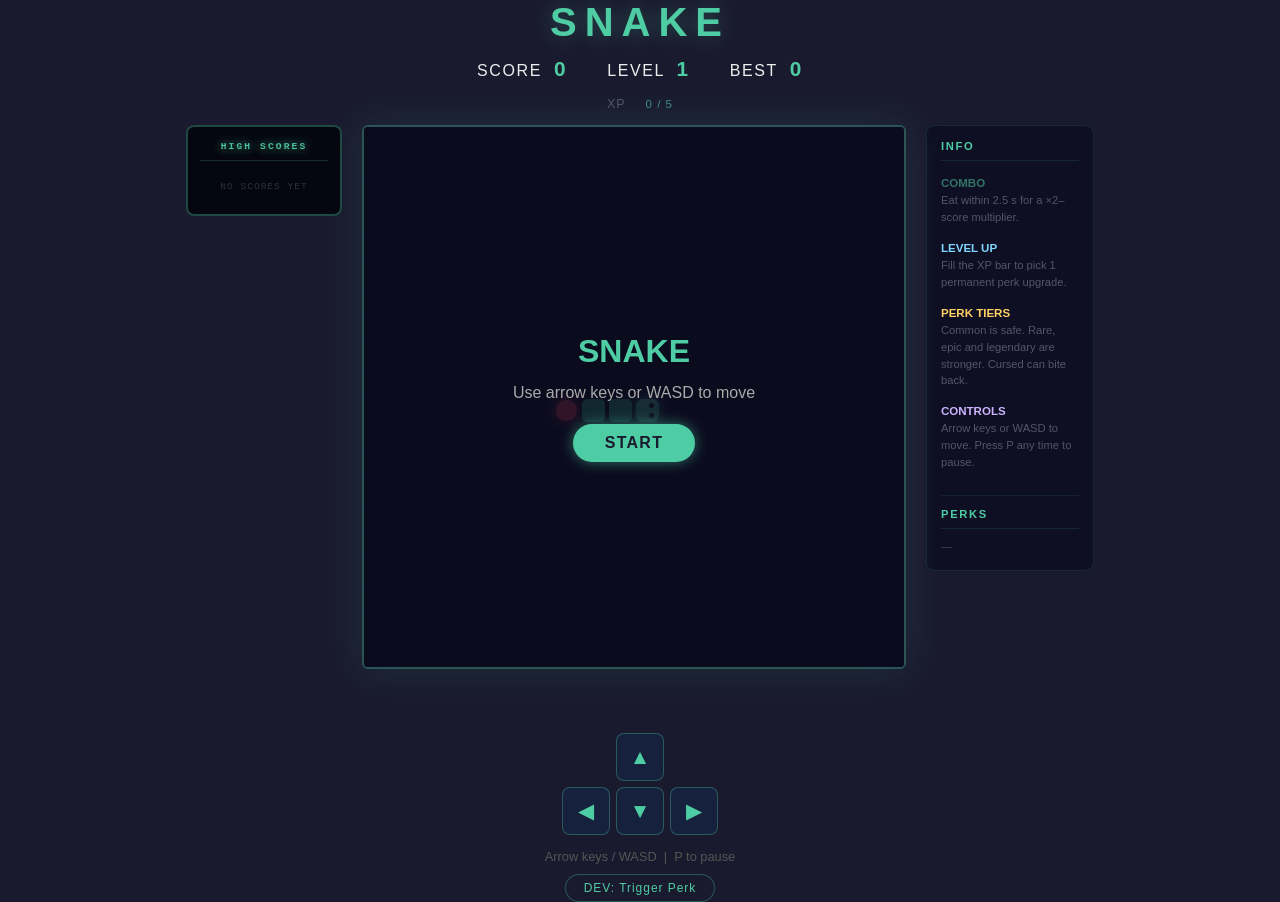
==== commit 549a6b68: "Füge Snake-Logik und Tests hinzu: Implementiere die Spiellogik in 'snake-logic.js' und erstelle Test" ====
--- a/snake.html
+++ b/snake.html
@@ -114,6 +114,7 @@
 </div>
 
 <script src="./perks.js"></script>
+<script src="./snake-logic.js"></script>
 <script src="./snake.js"></script>
 </body>
 </html>
